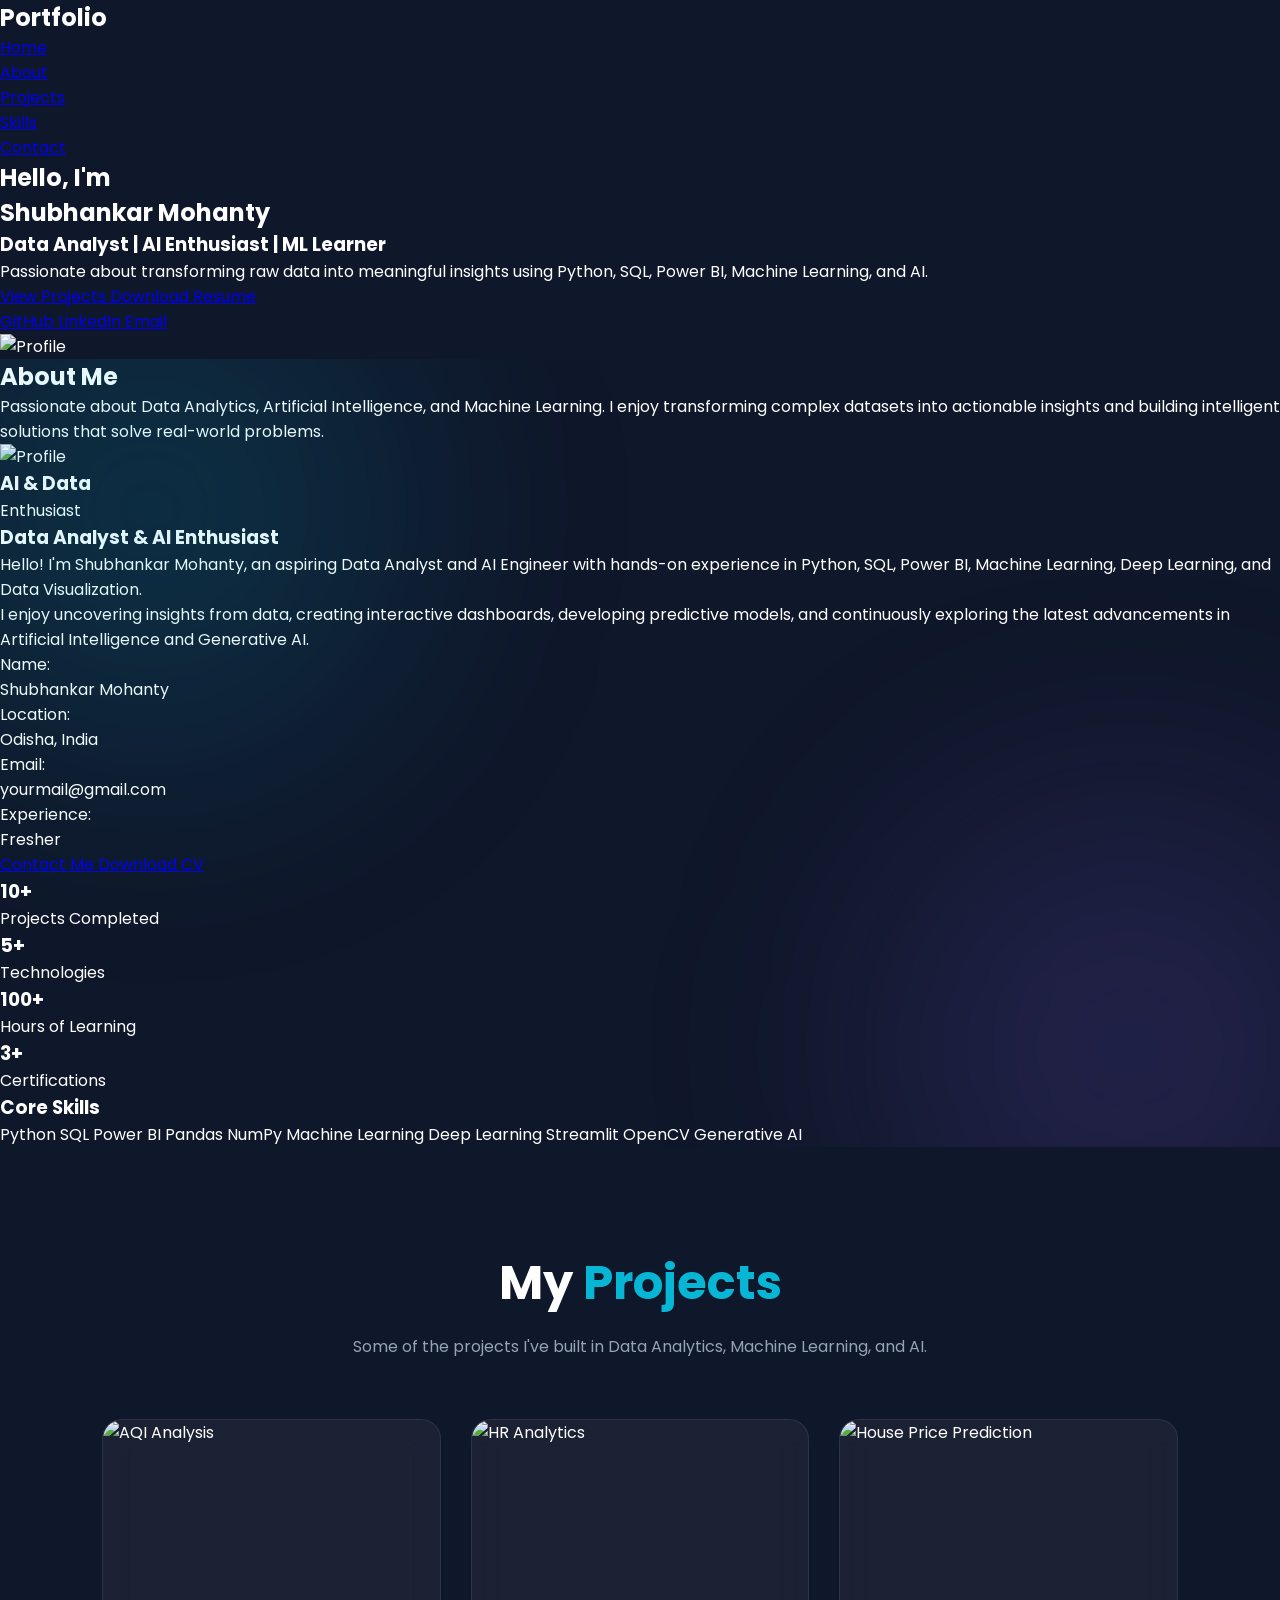
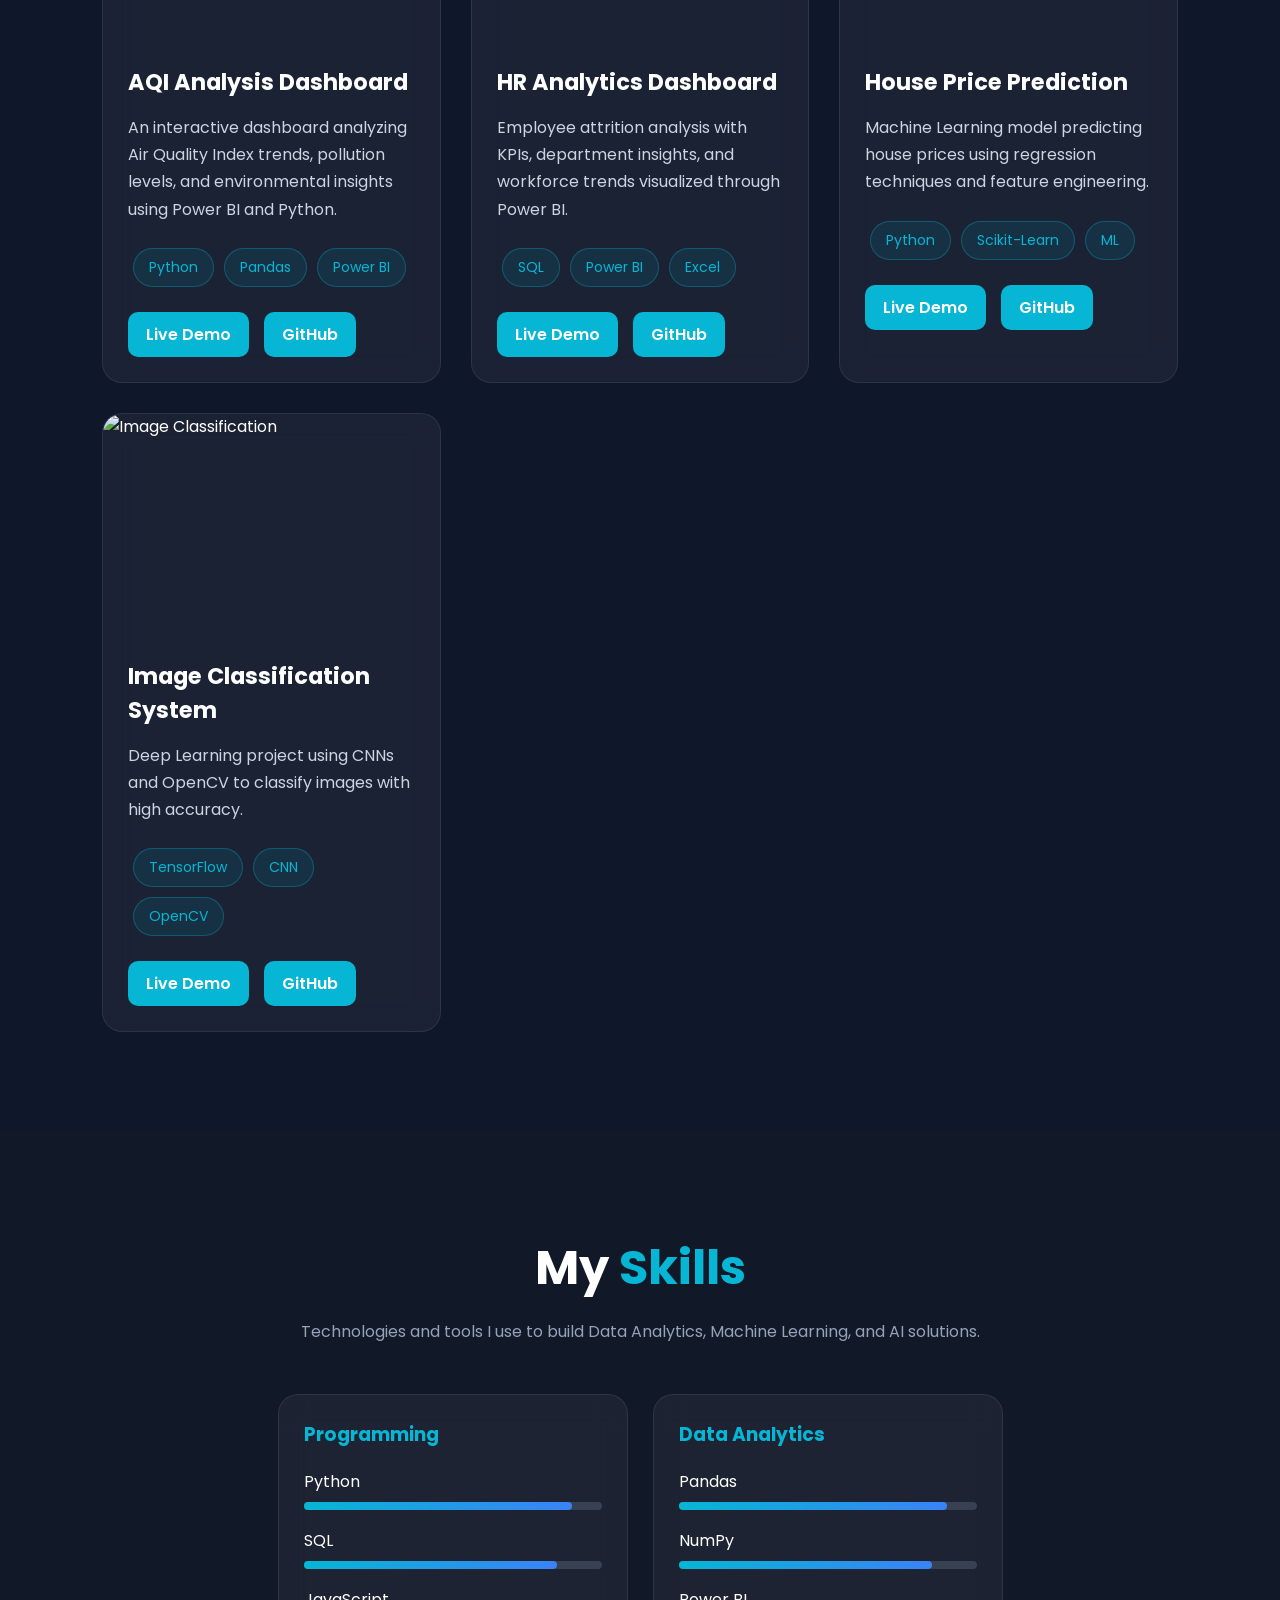
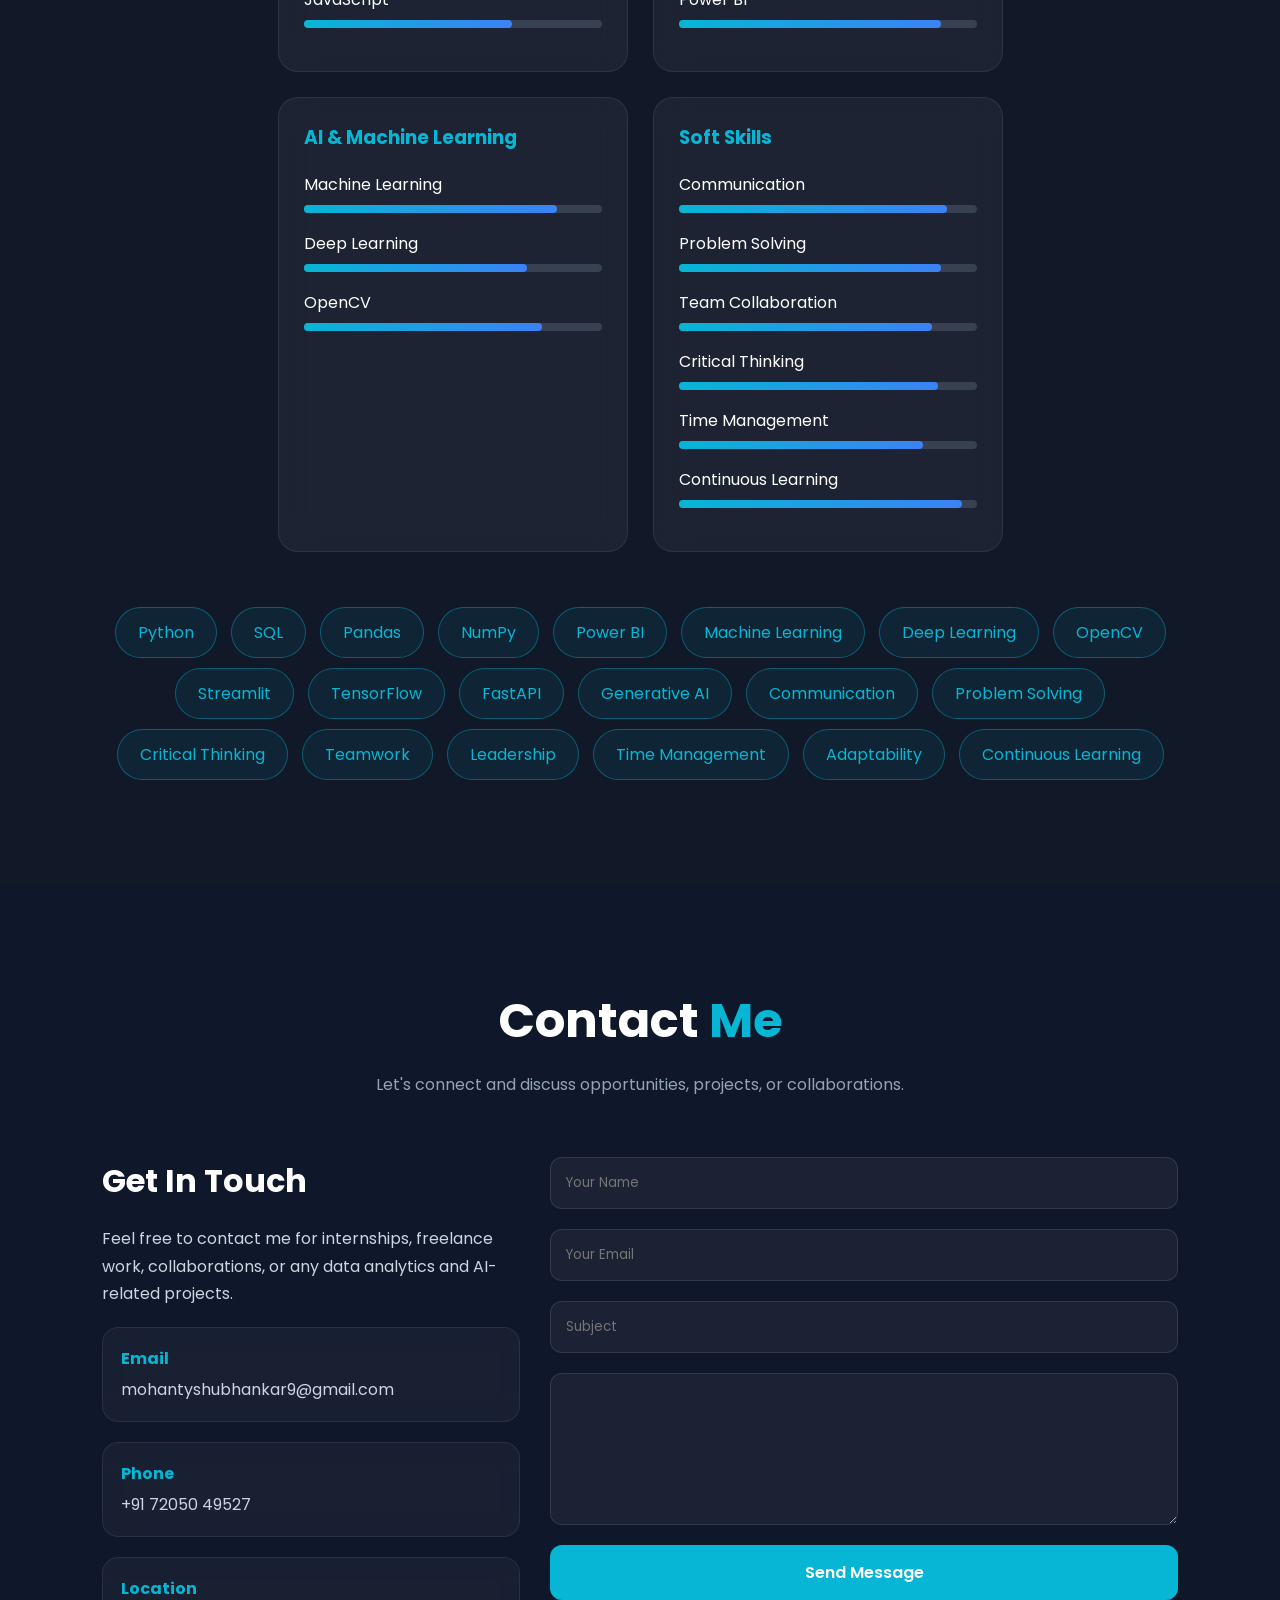
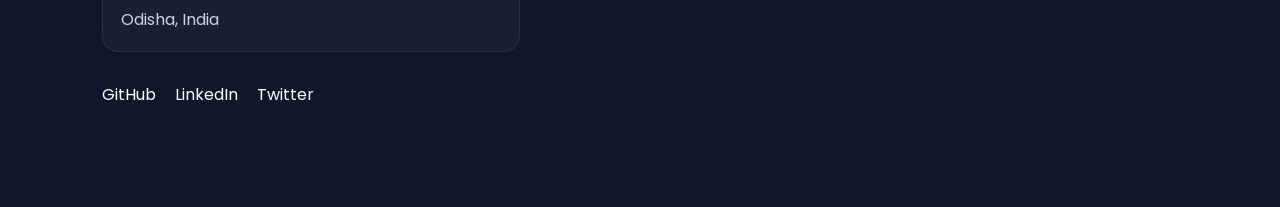
==== index.html @ 496d3fc2 "Describe your changes" ====
<!DOCTYPE html>
<html lang="en">
<head>
    <meta charset="UTF-8">
    <meta name="viewport" content="width=device-width, initial-scale=1.0">
    <title>Shubhankar Mohanty | Portfolio</title>

    <script src="https://cdn.tailwindcss.com"></script>
    <link rel="stylesheet" href="css_folder/projectfile.css">
    <link rel="stylesheet" href="css_folder/skillPage.css">
    <link rel="stylesheet" href="css_folder/contactSec.css">
    <link rel="stylesheet" href="css_folder/aboutSec.css">

</head>
<body class="bg-gray-900 text-white">

    <!-- Navbar -->
    <nav class="fixed w-full bg-gray-900 shadow-lg z-50">
        <div class="container mx-auto px-6 py-4 flex justify-between items-center">
            <h1 class="text-2xl font-bold text-cyan-400">
                Portfolio
            </h1>

            <ul class="hidden md:flex space-x-8">
                <li><a href="#home" class="hover:text-cyan-400">Home</a></li>
                <li><a href="#about" class="hover:text-cyan-400">About</a></li>
                <li><a href="#projects" class="hover:text-cyan-400">Projects</a></li>
                <li><a href="#skills" class="hover:text-cyan-400">Skills</a></li>
                <li><a href="#contact" class="hover:text-cyan-400">Contact</a></li>
            </ul>
        </div>
    </nav>

    <!-- Hero Section -->
    <section id="home" class="min-h-screen flex items-center justify-center">

        <div class="container mx-auto px-6">

            <div class="grid md:grid-cols-2 gap-12 items-center">

                <!-- Left Side -->
                <div>
                    <h2 class="text-cyan-400 text-xl font-semibold">
                        Hello, I'm
                    </h2>

                    <h1 class="text-5xl md:text-7xl font-bold mt-2">
                        Shubhankar
                        <span class="text-cyan-400">Mohanty</span>
                    </h1>

                    <h3 class="text-2xl mt-4 text-gray-300">
                        Data Analyst | AI Enthusiast | ML Learner
                    </h3>

                    <p class="mt-6 text-gray-400 leading-relaxed">
                        Passionate about transforming raw data into
                        meaningful insights using Python, SQL,
                        Power BI, Machine Learning, and AI.
                    </p>

                    <div class="mt-8 flex gap-4">
                        <a href="#projects"
                           class="bg-cyan-500 hover:bg-cyan-600 px-6 py-3 rounded-lg font-semibold">
                            View Projects
                        </a>

                        <a href="resume.pdf"
                           class="border border-cyan-400 px-6 py-3 rounded-lg hover:bg-cyan-400 hover:text-black transition">
                            Download Resume
                        </a>
                    </div>

                    <!-- Social Links -->
                    <div class="flex gap-5 mt-8 text-2xl">

                        <a href="#" class="hover:text-cyan-400">
                            GitHub
                        </a>

                        <a href="#" class="hover:text-cyan-400">
                            LinkedIn
                        </a>

                        <a href="#" class="hover:text-cyan-400">
                            Email
                        </a>

                    </div>

                </div>

                <!-- Right Side -->
                <div class="flex justify-center">

                    <img
                        src="shubhankar.png"
                        alt="Profile"
                        class="w-80 h-80 object-cover rounded-full border-4 border-cyan-400 shadow-2xl"
                    >

                </div>

            </div>

        </div>

    </section>

    <!-- About Section -->

<section id="about" class="py-24 bg-gradient-to-b from-gray-900 to-gray-950 text-white">

    <div class="container mx-auto px-6">

        <!-- Section Heading -->
        <div class="text-center mb-16">
            <h2 class="text-5xl font-bold">
                About <span class="text-cyan-400">Me</span>
            </h2>

            <div class="w-24 h-1 bg-cyan-400 mx-auto mt-4 rounded-full"></div>

            <p class="mt-6 text-gray-400 max-w-3xl mx-auto">
                Passionate about Data Analytics, Artificial Intelligence, and Machine Learning.
                I enjoy transforming complex datasets into actionable insights and building
                intelligent solutions that solve real-world problems.
            </p>
        </div>

        <div class="grid lg:grid-cols-2 gap-14 items-center">

            <!-- Left Side -->
            <div>

                <div class="relative">

                    <img
                        src="shubhankar.png"
                        alt="Profile"
                        class="rounded-3xl shadow-2xl border border-cyan-500/30"
                    >

                    <!-- Floating Badge -->

                    <div class="absolute -bottom-6 -right-6 bg-cyan-500 text-black px-6 py-4 rounded-2xl shadow-xl">
                        <h3 class="text-2xl font-bold">AI & Data</h3>
                        <p class="font-medium">Enthusiast</p>
                    </div>

                </div>

            </div>
            
            <!-- Right Side -->
            <div>

                <h3 class="text-4xl font-bold mb-6">
                    Data Analyst & AI Enthusiast
                </h3>

                <p class="text-gray-300 leading-relaxed mb-6">
                    Hello! I'm <span class="text-cyan-400 font-semibold">Shubhankar Mohanty</span>,
                    an aspiring Data Analyst and AI Engineer with hands-on experience in
                    Python, SQL, Power BI, Machine Learning, Deep Learning, and Data Visualization.
                </p>

                <p class="text-gray-400 leading-relaxed mb-8">
                    I enjoy uncovering insights from data, creating interactive dashboards,
                    developing predictive models, and continuously exploring the latest
                    advancements in Artificial Intelligence and Generative AI.
                </p>

                <!-- Personal Info -->
                <div class="grid grid-cols-2 gap-5 mb-10">

                    <div class="bg-gray-800/50 backdrop-blur-lg p-4 rounded-xl border border-gray-700">
                        <span class="text-cyan-400 font-semibold">Name:</span>
                        <p>Shubhankar Mohanty</p>
                    </div>

                    <div class="bg-gray-800/50 backdrop-blur-lg p-4 rounded-xl border border-gray-700">
                        <span class="text-cyan-400 font-semibold">Location:</span>
                        <p>Odisha, India</p>
                    </div>

                    <div class="bg-gray-800/50 backdrop-blur-lg p-4 rounded-xl border border-gray-700">
                        <span class="text-cyan-400 font-semibold">Email:</span>
                        <p>yourmail@gmail.com</p>
                    </div>

                    <div class="bg-gray-800/50 backdrop-blur-lg p-4 rounded-xl border border-gray-700">
                        <span class="text-cyan-400 font-semibold">Experience:</span>
                        <p>Fresher</p>
                    </div>

                </div>

                <!-- Buttons -->
                <div class="flex gap-4">

                    <a href="#contact"
                       class="bg-cyan-500 hover:bg-cyan-600 px-8 py-3 rounded-xl font-semibold transition">
                        Contact Me
                    </a>

                    <a href="resume.pdf"
                       class="border border-cyan-400 px-8 py-3 rounded-xl hover:bg-cyan-400 hover:text-black transition">
                        Download CV
                    </a>

                </div>

            </div>

        </div>

        <!-- Stats Cards -->
        <div class="grid md:grid-cols-4 gap-6 mt-24">

            <div class="bg-gray-800/40 backdrop-blur-lg border border-gray-700 rounded-2xl p-8 text-center hover:scale-105 transition">

                <h3 class="text-4xl font-bold text-cyan-400">10+</h3>
                <p class="mt-2 text-gray-300">Projects Completed</p>

            </div>

            <div class="bg-gray-800/40 backdrop-blur-lg border border-gray-700 rounded-2xl p-8 text-center hover:scale-105 transition">

                <h3 class="text-4xl font-bold text-cyan-400">5+</h3>
                <p class="mt-2 text-gray-300">Technologies</p>

            </div>

            <div class="bg-gray-800/40 backdrop-blur-lg border border-gray-700 rounded-2xl p-8 text-center hover:scale-105 transition">

                <h3 class="text-4xl font-bold text-cyan-400">100+</h3>
                <p class="mt-2 text-gray-300">Hours of Learning</p>

            </div>

            <div class="bg-gray-800/40 backdrop-blur-lg border border-gray-700 rounded-2xl p-8 text-center hover:scale-105 transition">

                <h3 class="text-4xl font-bold text-cyan-400">3+</h3>
                <p class="mt-2 text-gray-300">Certifications</p>

            </div>

        </div>

        <!-- Skills -->
        <div class="mt-24">

            <h3 class="text-3xl font-bold text-center mb-12">
                Core Skills
            </h3>

            <div class="flex flex-wrap justify-center gap-4">

                <span class="px-5 py-3 bg-cyan-500/10 border border-cyan-500 rounded-full">
                    Python
                </span>

                <span class="px-5 py-3 bg-cyan-500/10 border border-cyan-500 rounded-full">
                    SQL
                </span>

                <span class="px-5 py-3 bg-cyan-500/10 border border-cyan-500 rounded-full">
                    Power BI
                </span>

                <span class="px-5 py-3 bg-cyan-500/10 border border-cyan-500 rounded-full">
                    Pandas
                </span>

                <span class="px-5 py-3 bg-cyan-500/10 border border-cyan-500 rounded-full">
                    NumPy
                </span>

                <span class="px-5 py-3 bg-cyan-500/10 border border-cyan-500 rounded-full">
                    Machine Learning
                </span>

                <span class="px-5 py-3 bg-cyan-500/10 border border-cyan-500 rounded-full">
                    Deep Learning
                </span>

                <span class="px-5 py-3 bg-cyan-500/10 border border-cyan-500 rounded-full">
                    Streamlit
                </span>

                <span class="px-5 py-3 bg-cyan-500/10 border border-cyan-500 rounded-full">
                    OpenCV
                </span>

                <span class="px-5 py-3 bg-cyan-500/10 border border-cyan-500 rounded-full">
                    Generative AI
                </span>

            </div>

        </div>

    </div>

</section>

    <!-- projects page  -->
    <section id="projects" class="projects-section">

    <div class="container">

        <h2 class="section-title">
            My <span>Projects</span>
        </h2>

        <p class="section-subtitle">
            Some of the projects I've built in Data Analytics, Machine Learning, and AI.
        </p>

        <div class="projects-grid">

            <!-- Project 1 -->
            <div class="project-card">

                <div class="project-image">
                    <img src="images/aqi-project.jpg" alt="AQI Analysis">
                </div>

                <div class="project-content">

                    <h3>AQI Analysis Dashboard</h3>

                    <p>
                        An interactive dashboard analyzing Air Quality Index trends,
                        pollution levels, and environmental insights using Power BI and Python.
                    </p>

                    <div class="tech-stack">
                        <span>Python</span>
                        <span>Pandas</span>
                        <span>Power BI</span>
                    </div>

                    <div class="project-links">
                        <a href="#">Live Demo</a>
                        <a href="#">GitHub</a>
                    </div>

                </div>

            </div>

            <!-- Project 2 -->
            <div class="project-card">

                <div class="project-image">
                    <img src="images/hr-dashboard.jpg" alt="HR Analytics">
                </div>

                <div class="project-content">

                    <h3>HR Analytics Dashboard</h3>

                    <p>
                        Employee attrition analysis with KPIs, department insights,
                        and workforce trends visualized through Power BI.
                    </p>

                    <div class="tech-stack">
                        <span>SQL</span>
                        <span>Power BI</span>
                        <span>Excel</span>
                    </div>

                    <div class="project-links">
                        <a href="#">Live Demo</a>
                        <a href="#">GitHub</a>
                    </div>

                </div>

            </div>

            <!-- Project 3 -->
            <div class="project-card">

                <div class="project-image">
                    <img src="images/house-price.jpg" alt="House Price Prediction">
                </div>

                <div class="project-content">

                    <h3>House Price Prediction</h3>

                    <p>
                        Machine Learning model predicting house prices using regression
                        techniques and feature engineering.
                    </p>

                    <div class="tech-stack">
                        <span>Python</span>
                        <span>Scikit-Learn</span>
                        <span>ML</span>
                    </div>

                    <div class="project-links">
                        <a href="#">Live Demo</a>
                        <a href="#">GitHub</a>
                    </div>

                </div>

            </div>

            <!-- Project 4 -->
            <div class="project-card">

                <div class="project-image">
                    <img src="images/image-classification.jpg" alt="Image Classification">
                </div>

                <div class="project-content">

                    <h3>Image Classification System</h3>

                    <p>
                        Deep Learning project using CNNs and OpenCV to classify images
                        with high accuracy.
                    </p>

                    <div class="tech-stack">
                        <span>TensorFlow</span>
                        <span>CNN</span>
                        <span>OpenCV</span>
                    </div>

                    <div class="project-links">
                        <a href="#">Live Demo</a>
                        <a href="#">GitHub</a>
                    </div>

                </div>

            </div>

        </div>

    </div>

</section>

<!-- skill page -->

 <section id="skills" class="skills-section">

    <h2 class="skills-title">
        My <span>Skills</span>
    </h2>

    <p class="skills-subtitle">
        Technologies and tools I use to build Data Analytics, Machine Learning, and AI solutions.
    </p>

    <div class="skills-container">

        <!-- Programming -->
        <div class="skill-card">
            <h3>Programming</h3>

            <div class="skill">
                <span>Python</span>
                <div class="progress">
                    <div class="progress-bar" style="width:90%;"></div>
                </div>
            </div>

            <div class="skill">
                <span>SQL</span>
                <div class="progress">
                    <div class="progress-bar" style="width:85%;"></div>
                </div>
            </div>

            <div class="skill">
                <span>JavaScript</span>
                <div class="progress">
                    <div class="progress-bar" style="width:70%;"></div>
                </div>
            </div>
        </div>

        <!-- Data Analytics -->
        <div class="skill-card">
            <h3>Data Analytics</h3>

            <div class="skill">
                <span>Pandas</span>
                <div class="progress">
                    <div class="progress-bar" style="width:90%;"></div>
                </div>
            </div>

            <div class="skill">
                <span>NumPy</span>
                <div class="progress">
                    <div class="progress-bar" style="width:85%;"></div>
                </div>
            </div>

            <div class="skill">
                <span>Power BI</span>
                <div class="progress">
                    <div class="progress-bar" style="width:88%;"></div>
                </div>
            </div>
        </div>

        <!-- AI & ML -->
        <div class="skill-card">
            <h3>AI & Machine Learning</h3>

            <div class="skill">
                <span>Machine Learning</span>
                <div class="progress">
                    <div class="progress-bar" style="width:85%;"></div>
                </div>
            </div>

            <div class="skill">
                <span>Deep Learning</span>
                <div class="progress">
                    <div class="progress-bar" style="width:75%;"></div>
                </div>
            </div>

            <div class="skill">
                <span>OpenCV</span>
                <div class="progress">
                    <div class="progress-bar" style="width:80%;"></div>
                </div>
            </div>
        </div>

        <!-- Soft Skills -->
<div class="skill-card">

    <h3>Soft Skills</h3>

    <div class="skill">
        <span>Communication</span>
        <div class="progress">
            <div class="progress-bar" style="width:90%;"></div>
        </div>
    </div>

    <div class="skill">
        <span>Problem Solving</span>
        <div class="progress">
            <div class="progress-bar" style="width:88%;"></div>
        </div>
    </div>

    <div class="skill">
        <span>Team Collaboration</span>
        <div class="progress">
            <div class="progress-bar" style="width:85%;"></div>
        </div>
    </div>

    <div class="skill">
        <span>Critical Thinking</span>
        <div class="progress">
            <div class="progress-bar" style="width:87%;"></div>
        </div>
    </div>

    <div class="skill">
        <span>Time Management</span>
        <div class="progress">
            <div class="progress-bar" style="width:82%;"></div>
        </div>
    </div>

    <div class="skill">
        <span>Continuous Learning</span>
        <div class="progress">
            <div class="progress-bar" style="width:95%;"></div>
        </div>
    </div>

</div>

    </div>

    <!-- Skill Tags -->
    <div class="skill-tags">

        <span>Python</span>
        <span>SQL</span>
        <span>Pandas</span>
        <span>NumPy</span>
        <span>Power BI</span>
        <span>Machine Learning</span>
        <span>Deep Learning</span>
        <span>OpenCV</span>
        <span>Streamlit</span>
        <span>TensorFlow</span>
        <span>FastAPI</span>
        <span>Generative AI</span>

        <!-- soft skill -->

        <span>Communication</span>
<span>Problem Solving</span>
<span>Critical Thinking</span>
<span>Teamwork</span>
<span>Leadership</span>
<span>Time Management</span>
<span>Adaptability</span>
<span>Continuous Learning</span>

    </div>

    

</section>

<!-- contact section -->

<section id="contact" class="contact-section">

    <div class="contact-header">
        <h2>Contact <span>Me</span></h2>
        <p>Let's connect and discuss opportunities, projects, or collaborations.</p>
    </div>

    <div class="contact-container">

        <!-- Left Side -->
        <div class="contact-info">

            <h3>Get In Touch</h3>

            <p>
                Feel free to contact me for internships, freelance work,
                collaborations, or any data analytics and AI-related projects.
            </p>

            <div class="info-box">
                <h4>Email</h4>
                <p>mohantyshubhankar9@gmail.com</p>
            </div>

            <div class="info-box">
                <h4>Phone</h4>
                <p>+91 72050 49527</p>
            </div>

            <div class="info-box">
                <h4>Location</h4>
                <p>Odisha, India</p>
            </div>

            <div class="social-links">
                <a href="#">GitHub</a>
                <a href="#">LinkedIn</a>
                <a href="#">Twitter</a>
            </div>

        </div>

        <!-- Right Side -->
        <div class="contact-form">

            <form>

                <input
                    type="text"
                    placeholder="Your Name"
                    required
                >

                <input
                    type="email"
                    placeholder="Your Email"
                    required
                >

                <input
                    type="text"
                    placeholder="Subject"
                    required
                >

                <textarea
                    rows="6"
                    placeholder="Your Message"
                    required>
                </textarea>

                <button type="submit">
                    Send Message
                </button>

            </form>

        </div>

    </div>

</section>

</body>
</html>
---- css_folder/projectfile.css ----
.projects-section {
    padding: 100px 8%;
    background: #0f172a;
}

.section-title {
    text-align: center;
    font-size: 3rem;
    font-weight: 700;
    color: white;
}

.section-title span {
    color: #06b6d4;
}

.section-subtitle {
    text-align: center;
    color: #94a3b8;
    margin-top: 15px;
    margin-bottom: 60px;
}

.projects-grid {
    display: grid;
    grid-template-columns: repeat(auto-fit, minmax(320px, 1fr));
    gap: 30px;
}

.project-card {
    background: rgba(255,255,255,0.05);
    backdrop-filter: blur(15px);
    border: 1px solid rgba(255,255,255,0.08);
    border-radius: 20px;
    overflow: hidden;
    transition: all 0.4s ease;
}

.project-card:hover {
    transform: translateY(-10px);
    box-shadow: 0 15px 40px rgba(6,182,212,0.25);
    border-color: #06b6d4;
}

.project-image {
    height: 220px;
    overflow: hidden;
}

.project-image img {
    width: 100%;
    height: 100%;
    object-fit: cover;
    transition: 0.5s;
}

.project-card:hover img {
    transform: scale(1.08);
}

.project-content {
    padding: 25px;
}

.project-content h3 {
    color: white;
    font-size: 1.4rem;
    margin-bottom: 15px;
}

.project-content p {
    color: #cbd5e1;
    line-height: 1.7;
    margin-bottom: 20px;
}

.tech-stack {
    display: flex;
    flex-wrap: wrap;
    margin-bottom: 20px;
}

.tech-stack span {
    margin: 5px;
    padding: 8px 15px;
    border-radius: 20px;
    background: rgba(6,182,212,0.1);
    border: 1px solid rgba(6,182,212,0.3);
    color: #06b6d4;
    font-size: 14px;
}

.project-links {
    display: flex;
    gap: 15px;
}

.project-links a {
    text-decoration: none;
    padding: 10px 18px;
    border-radius: 10px;
    background: #06b6d4;
    color: white;
    font-weight: 600;
    transition: 0.3s;
}

.project-links a:hover {
    background: #0891b2;
}

@media (max-width: 768px) {
    .section-title {
        font-size: 2.2rem;
    }

    .projects-section {
        padding: 80px 5%;
    }
}
---- css_folder/skillPage.css ----
.skills-section {
    padding: 100px 8%;
    background: #111827;
}

.skills-title {
    text-align: center;
    font-size: 3rem;
    color: white;
    font-weight: 700;
}

.skills-title span {
    color: #06b6d4;
}

.skills-subtitle {
    text-align: center;
    color: #94a3b8;
    margin-top: 15px;
    margin-bottom: 50px;
}

.skills-container {
    display: flex;
    flex-wrap: wrap;
    justify-content: center;
    gap: 25px;
}

.skill-card {
    width: 350px;
    padding: 25px;
    background: rgba(255,255,255,0.05);
    backdrop-filter: blur(15px);
    border-radius: 20px;
    border: 1px solid rgba(255,255,255,0.08);
    transition: 0.4s;
}

.skill-card:hover {
    transform: translateY(-8px);
    box-shadow: 0 10px 30px rgba(6,182,212,0.25);
}

.skill-card h3 {
    color: #06b6d4;
    margin-bottom: 20px;
}

.skill {
    margin-bottom: 18px;
}

.skill span {
    color: white;
    display: block;
    margin-bottom: 8px;
}

.progress {
    width: 100%;
    height: 8px;
    background: #374151;
    border-radius: 20px;
}

.progress-bar {
    height: 100%;
    background: linear-gradient(
        90deg,
        #06b6d4,
        #3b82f6
    );
    border-radius: 20px;
}

/* Skill Tags */

.skill-tags {
    margin-top: 50px;
    text-align: center;
}

.skill-tags span {
    display: inline-block;
    margin: 5px;
    padding: 12px 22px;
    border-radius: 999px;
    border: 1px solid rgba(6,182,212,0.4);
    background: rgba(6,182,212,0.08);
    color: #06b6d4;
    transition: 0.3s;
}

.skill-tags span:hover {
    background: #06b6d4;
    color: #000;
    transform: translateY(-3px);
}

@media(max-width:768px) {

    .skills-title {
        font-size: 2.2rem;
    }

    .skill-card {
        width: 100%;
    }

}
---- css_folder/contactSec.css ----
.contact-section {
    padding: 100px 8%;
    background: #0f172a;
}

.contact-header {
    text-align: center;
    margin-bottom: 60px;
}

.contact-header h2 {
    font-size: 3rem;
    color: white;
}

.contact-header span {
    color: #06b6d4;
}

.contact-header p {
    color: #94a3b8;
    margin-top: 15px;
}

.contact-container {
    display: flex;
    gap: 30px;
    justify-content: space-between;
}

.contact-info {
    width: 40%;
}

.contact-form {
    width: 60%;
}

.contact-info h3 {
    color: white;
    font-size: 2rem;
    margin-bottom: 20px;
}

.contact-info p {
    color: #cbd5e1;
    line-height: 1.7;
}

.info-box {
    margin-top: 20px;
    padding: 18px;
    border-radius: 15px;
    background: rgba(255,255,255,0.05);
    border: 1px solid rgba(255,255,255,0.08);
}

.info-box h4 {
    color: #06b6d4;
    margin-bottom: 5px;
}

.social-links {
    margin-top: 30px;
}

.social-links a {
    text-decoration: none;
    color: white;
    margin-right: 15px;
    transition: 0.3s;
}

.social-links a:hover {
    color: #06b6d4;
}

.contact-form form {
    display: flex;
    flex-direction: column;
}

.contact-form input,
.contact-form textarea {
    margin-bottom: 20px;
    padding: 15px;
    border-radius: 12px;
    border: 1px solid rgba(255,255,255,0.1);
    background: rgba(255,255,255,0.05);
    color: white;
    outline: none;
}

.contact-form input:focus,
.contact-form textarea:focus {
    border-color: #06b6d4;
}

.contact-form button {
    padding: 15px;
    border: none;
    border-radius: 12px;
    background: #06b6d4;
    color: white;
    font-size: 16px;
    font-weight: 600;
    cursor: pointer;
    transition: 0.3s;
}

.contact-form button:hover {
    background: #0891b2;
    transform: translateY(-3px);
}

@media (max-width: 768px) {

    .contact-container {
        flex-direction: column;
    }

    .contact-info,
    .contact-form {
        width: 100%;
    }

    .contact-header h2 {
        font-size: 2.2rem;
    }
}
---- css_folder/aboutSec.css ----
/* Google Font */
@import url('https://fonts.googleapis.com/css2?family=Poppins:wght@300;400;500;600;700;800&display=swap');

*{
    margin:0;
    padding:0;
    box-sizing:border-box;
    font-family:'Poppins',sans-serif;
    scroll-behavior:smooth;
}

body{
    background:#0f172a;
    color:white;
    overflow-x:hidden;
}

/* Gradient Heading */
.gradient-text{
    background:linear-gradient(
        90deg,
        #06b6d4,
        #3b82f6,
        #8b5cf6
    );
    -webkit-background-clip:text;
    -webkit-text-fill-color:transparent;
}

/* About Section */
#about{
    position:relative;
    overflow:hidden;
}

/* Animated Background */
#about::before{
    content:'';
    position:absolute;
    width:500px;
    height:500px;
    background:rgba(6,182,212,0.15);
    border-radius:50%;
    filter:blur(120px);
    top:-100px;
    left:-100px;
    z-index:0;
}

#about::after{
    content:'';
    position:absolute;
    width:500px;
    height:500px;
    background:rgba(139,92,246,0.15);
    border-radius:50%;
    filter:blur(120px);
    bottom:-150px;
    right:-100px;
    z-index:0;
}

/* Profile Image */
.profile-img{
    border-radius:30px;
    transition:.5s ease;
    border:2px solid rgba(255,255,255,.1);
    box-shadow:
        0 0 25px rgba(6,182,212,.3),
        0 0 60px rgba(6,182,212,.15);
}

.profile-img:hover{
    transform:scale(1.03) rotate(-2deg);
}

/* Floating Badge */
.floating-badge{
    animation:float 4s ease-in-out infinite;
    box-shadow:
        0 10px 30px rgba(0,0,0,.3);
}

@keyframes float{
    0%,100%{
        transform:translateY(0);
    }
    50%{
        transform:translateY(-12px);
    }
}

/* Glass Cards */
.glass-card{
    background:rgba(255,255,255,.05);
    backdrop-filter:blur(15px);
    border:1px solid rgba(255,255,255,.08);
    border-radius:20px;
    transition:all .4s ease;
}

.glass-card:hover{
    transform:translateY(-8px);
    border-color:#06b6d4;
    box-shadow:
        0 15px 35px rgba(6,182,212,.2);
}

/* Info Boxes */
.info-box{
    background:rgba(255,255,255,.04);
    backdrop-filter:blur(12px);
    border:1px solid rgba(255,255,255,.08);
    padding:18px;
    border-radius:16px;
    transition:.4s;
}

.info-box:hover{
    transform:translateY(-5px);
    background:rgba(6,182,212,.08);
}

/* Stats Cards */
.stat-card{
    background:rgba(255,255,255,.04);
    backdrop-filter:blur(15px);
    border:1px solid rgba(255,255,255,.08);
    border-radius:20px;
    transition:.4s;
}

.stat-card:hover{
    transform:translateY(-10px) scale(1.04);
    box-shadow:
        0 15px 40px rgba(6,182,212,.25);
}

/* Skill Tags */
.skill-tag{
    padding:12px 22px;
    border-radius:999px;
    background:rgba(6,182,212,.08);
    border:1px solid rgba(6,182,212,.3);
    transition:.3s ease;
    cursor:pointer;
}

.skill-tag:hover{
    transform:translateY(-4px);
    background:#06b6d4;
    color:#000;
    box-shadow:
        0 0 20px rgba(6,182,212,.5);
}

/* Buttons */
.primary-btn{
    background:linear-gradient(
        135deg,
        #06b6d4,
        #3b82f6
    );
    padding:14px 32px;
    border-radius:14px;
    font-weight:600;
    transition:.4s;
}

.primary-btn:hover{
    transform:translateY(-4px);
    box-shadow:
        0 10px 30px rgba(6,182,212,.4);
}

.secondary-btn{
    border:2px solid #06b6d4;
    padding:14px 32px;
    border-radius:14px;
    transition:.4s;
}

.secondary-btn:hover{
    background:#06b6d4;
    color:#000;
    transform:translateY(-4px);
}

/* Section Divider */
.section-line{
    width:120px;
    height:5px;
    margin:auto;
    border-radius:50px;
    background:linear-gradient(
        90deg,
        #06b6d4,
        #8b5cf6
    );
}

/* Glow Text */
.glow{
    text-shadow:
        0 0 10px rgba(6,182,212,.7),
        0 0 20px rgba(6,182,212,.4);
}

/* Scrollbar */
::-webkit-scrollbar{
    width:10px;
}

::-webkit-scrollbar-track{
    background:#0f172a;
}

::-webkit-scrollbar-thumb{
    background:linear-gradient(
        #06b6d4,
        #8b5cf6
    );
    border-radius:20px;
}

/* Responsive */
@media(max-width:768px){

    .profile-img{
        max-width:320px;
        margin:auto;
    }

    .floating-badge{
        right:0;
        bottom:-15px;
    }

}
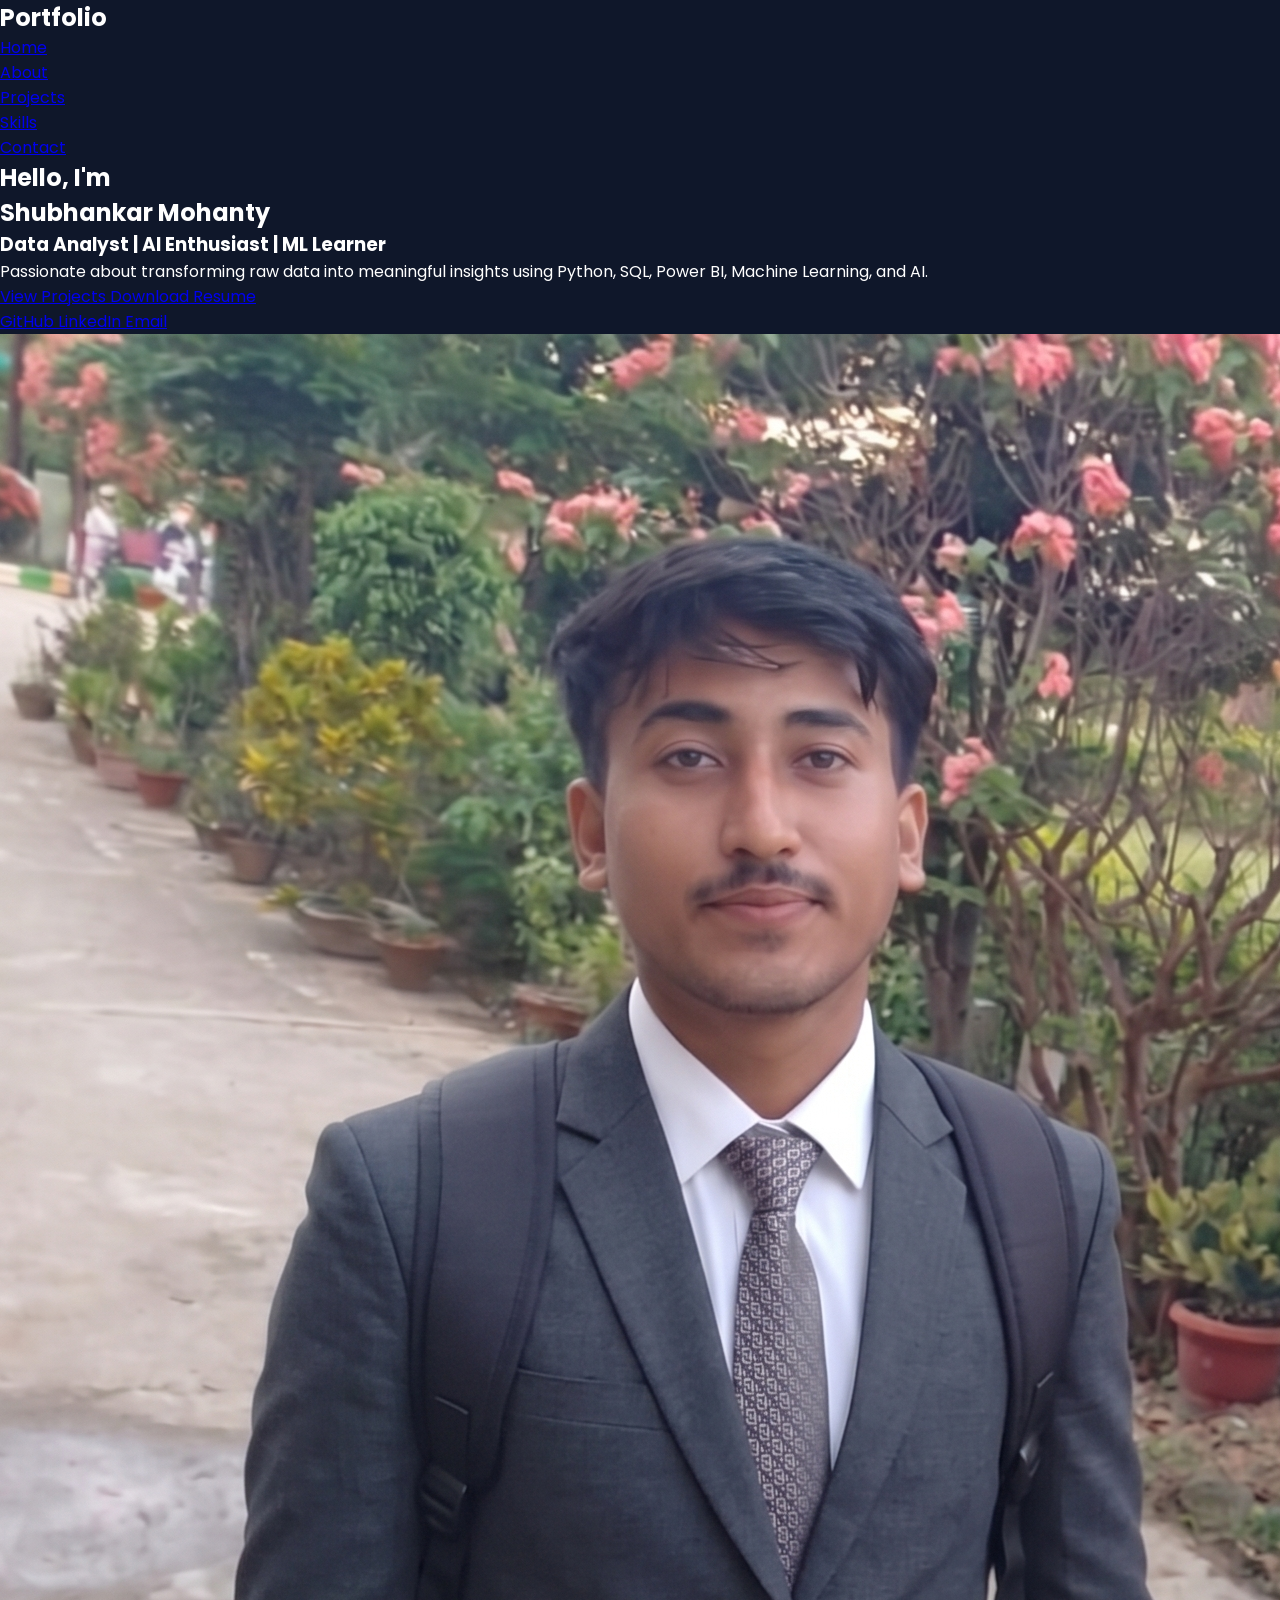
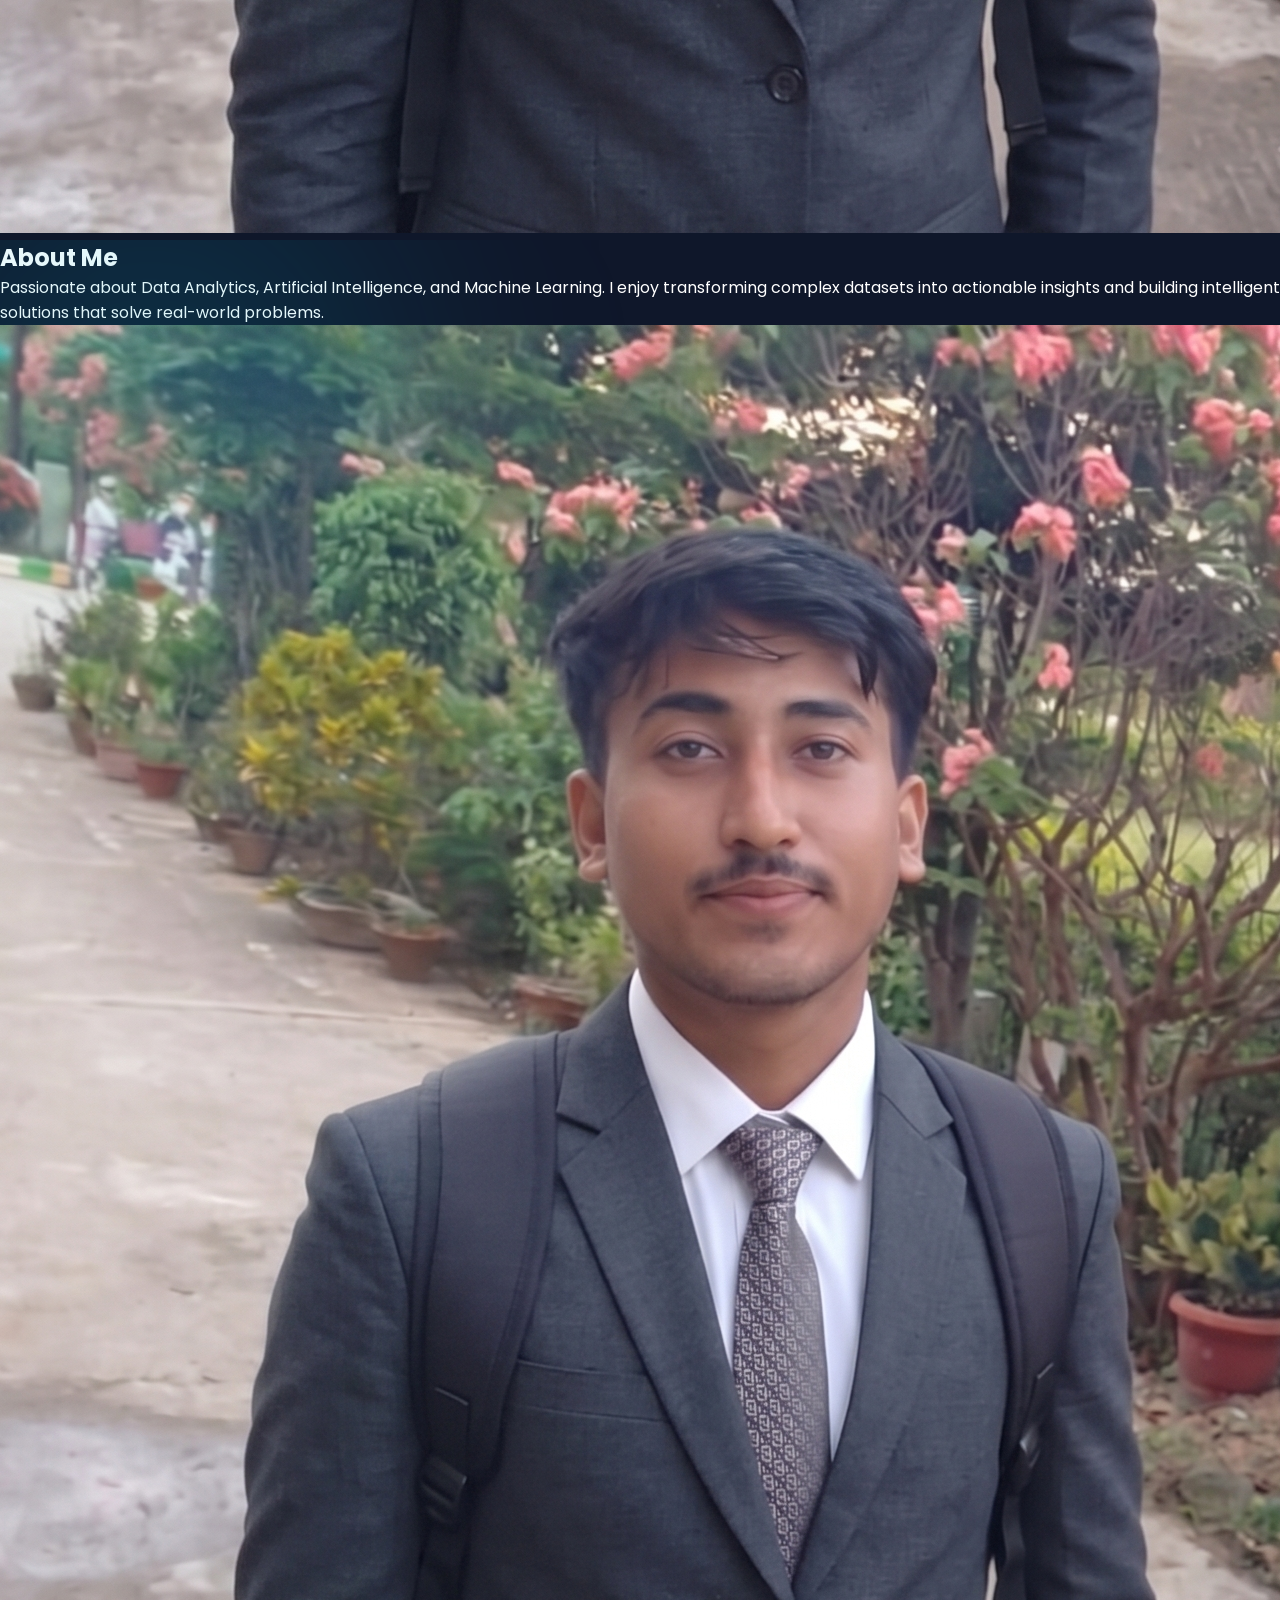
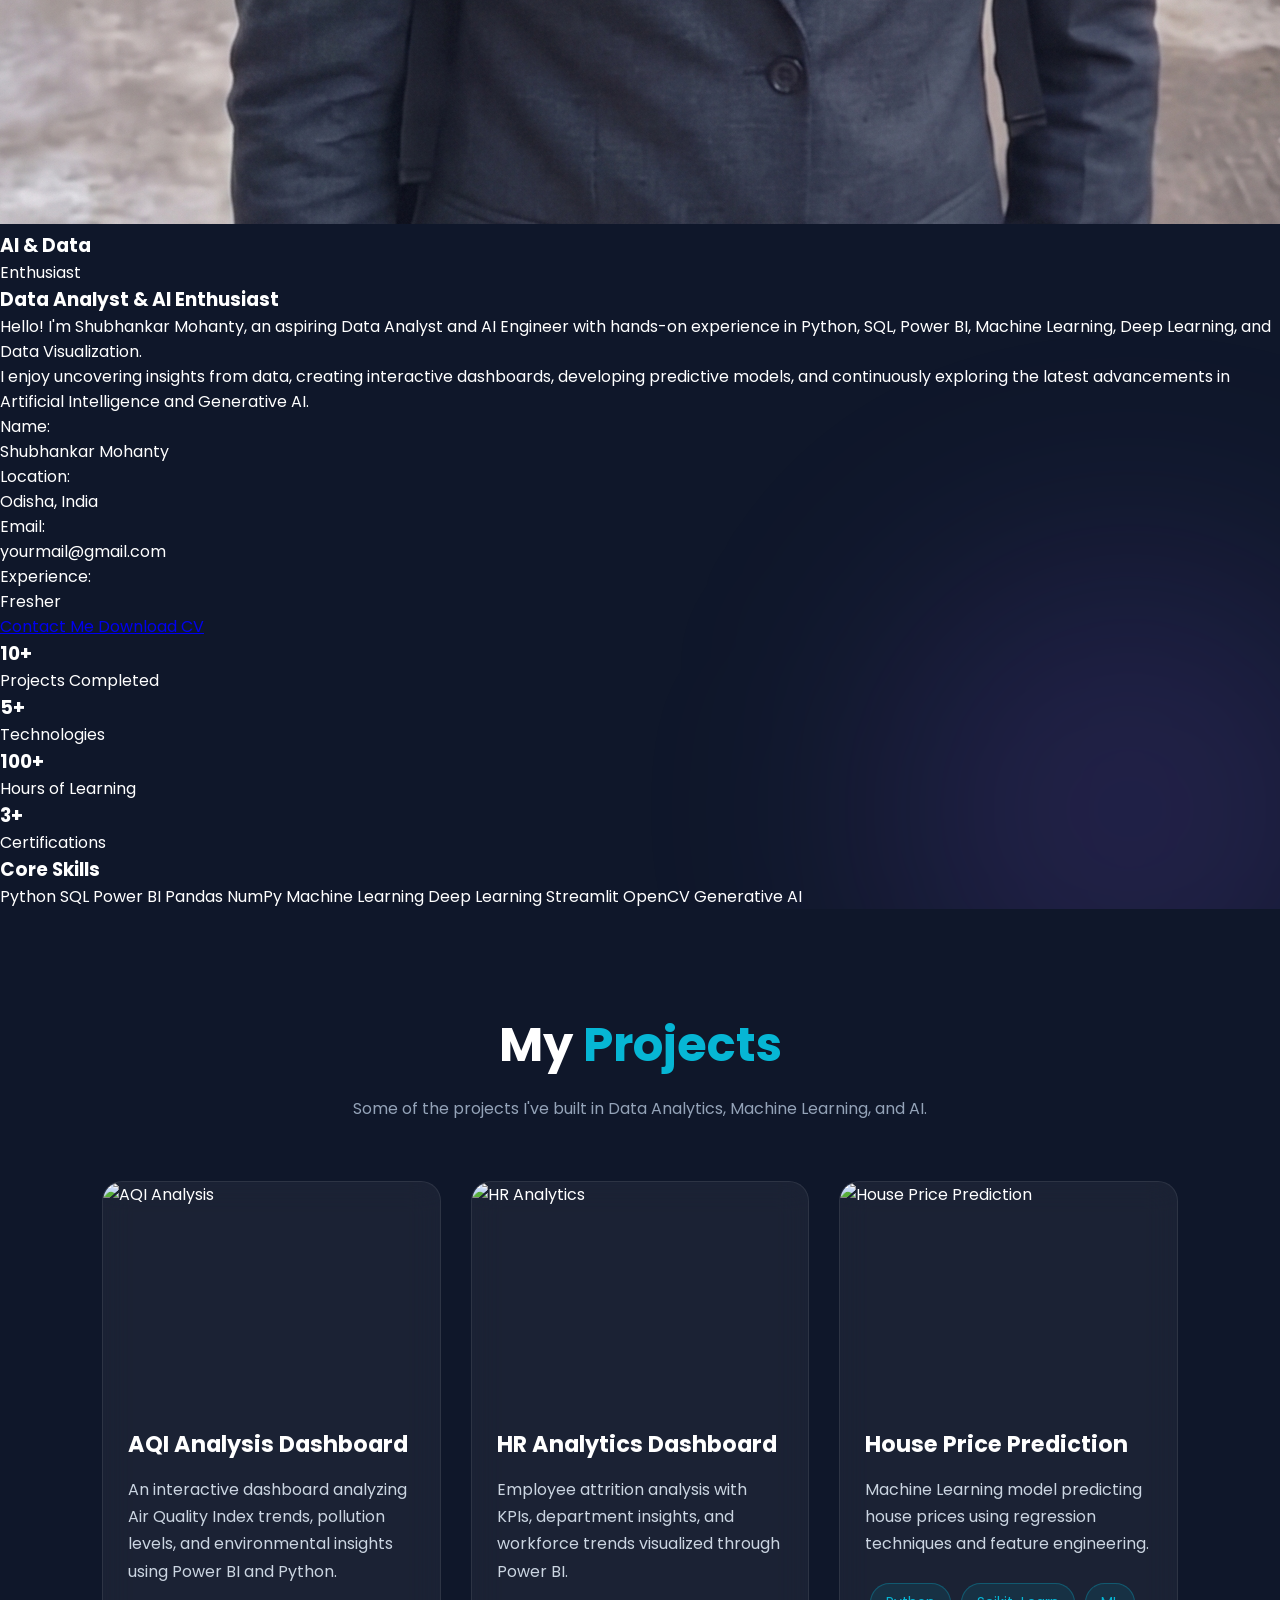
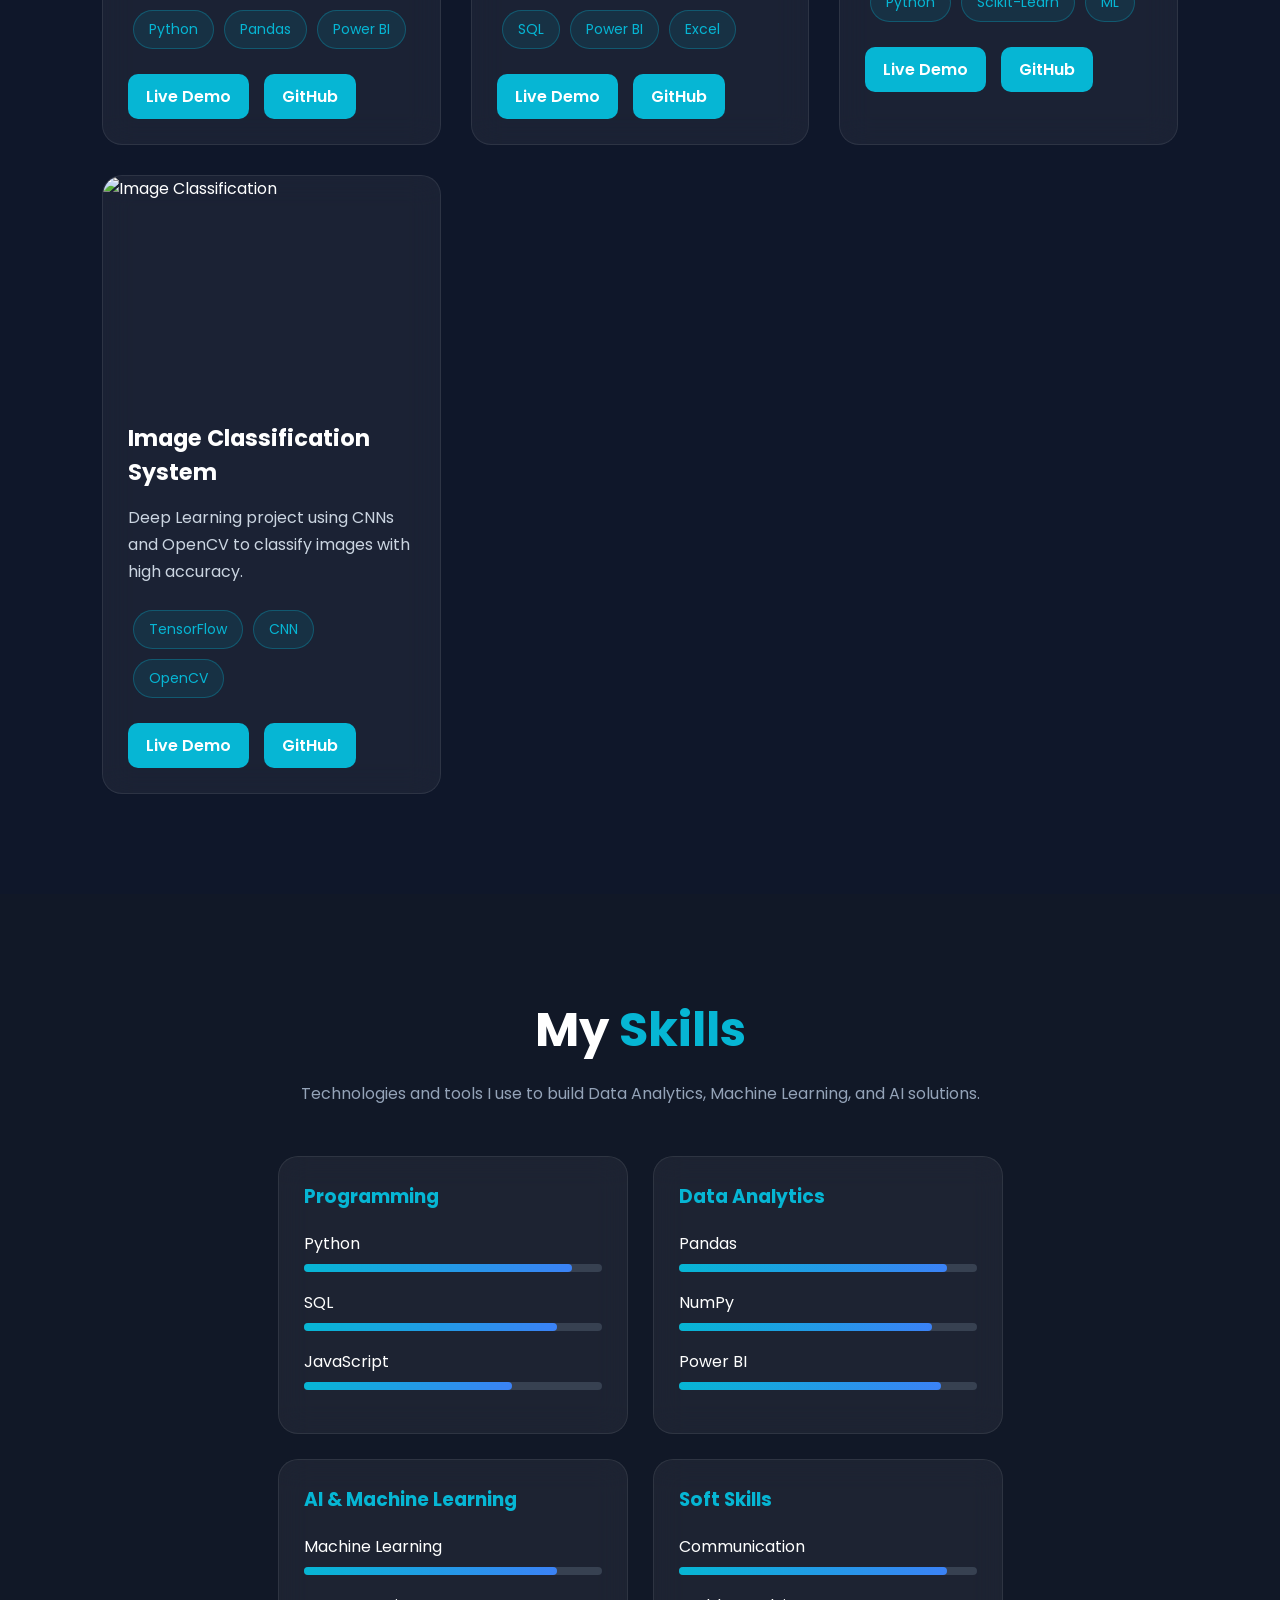
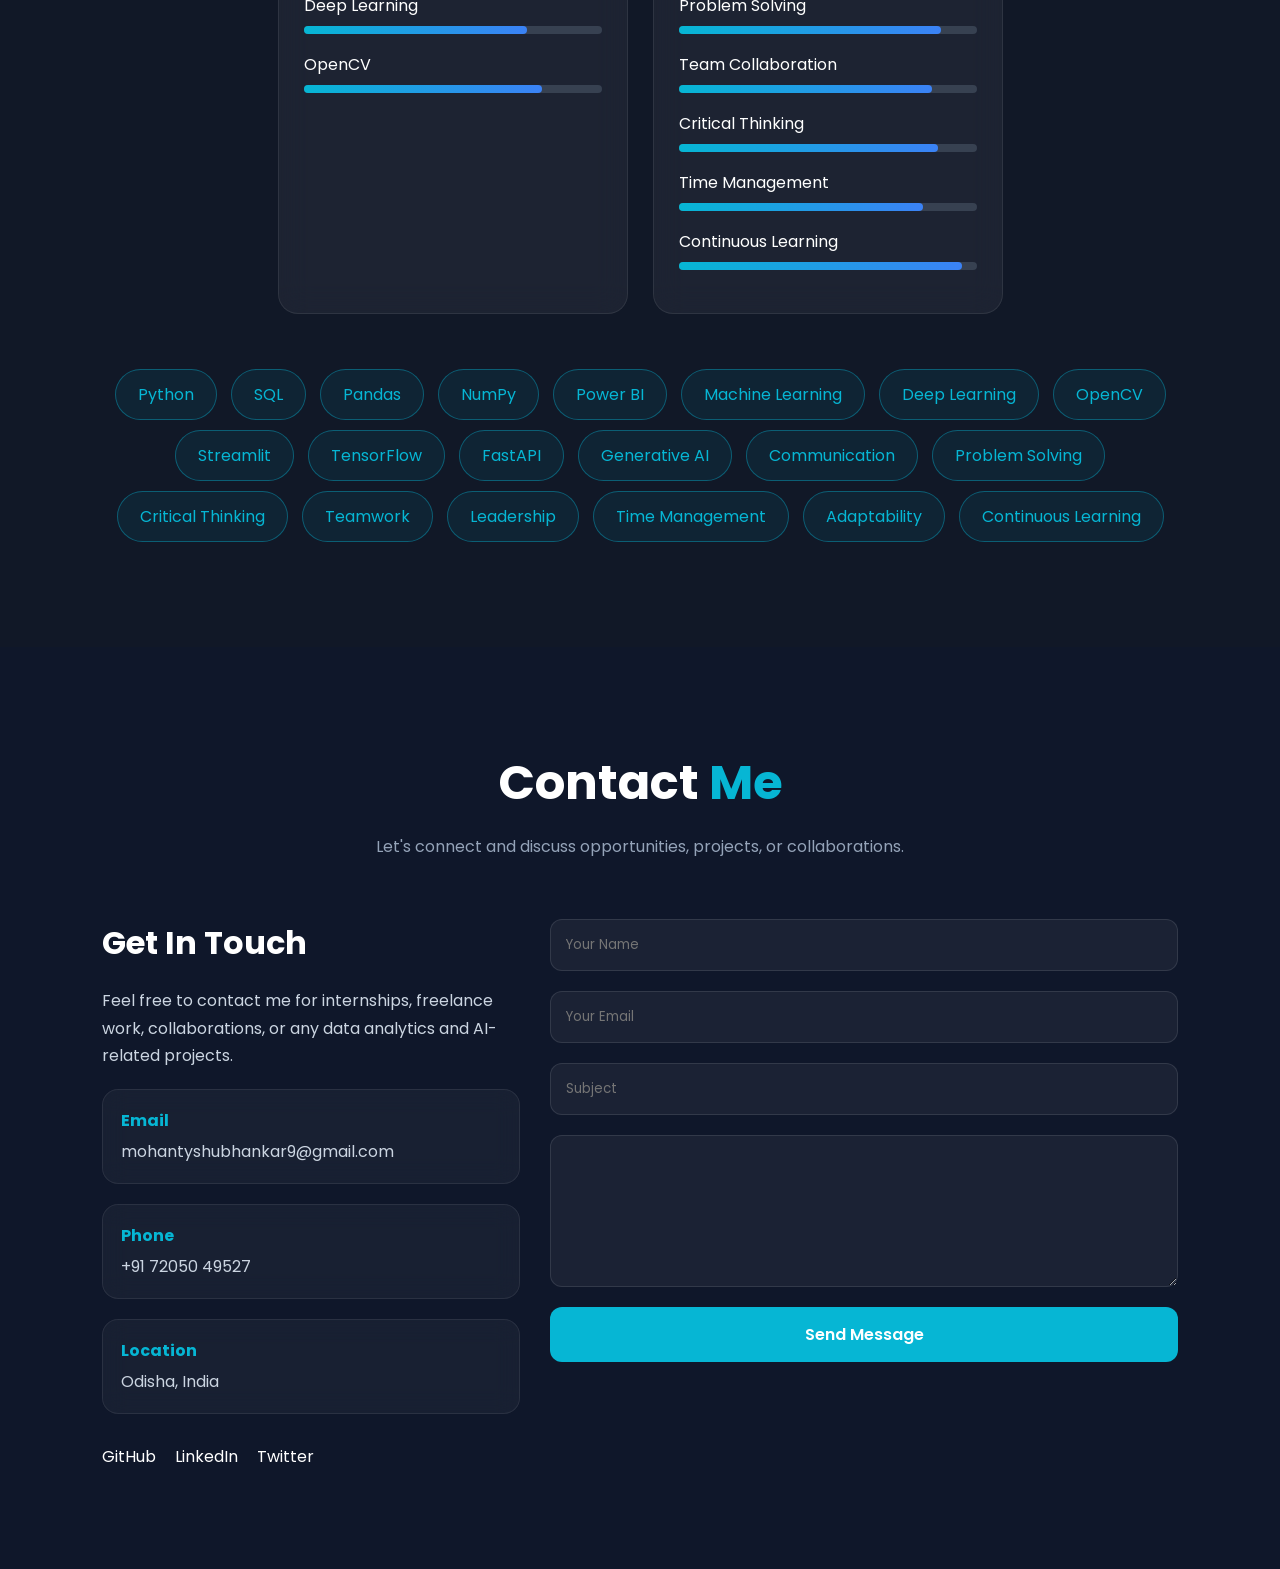
==== commit e0cc2c78: "Describe your changes" ====
--- a/index.html
+++ b/index.html
@@ -1,5 +1,6 @@
 <!DOCTYPE html>
 <html lang="en">
+
 <head>
     <meta charset="UTF-8">
     <meta name="viewport" content="width=device-width, initial-scale=1.0">
@@ -12,6 +13,7 @@
     <link rel="stylesheet" href="css_folder/aboutSec.css">
 
 </head>
+
 <body class="bg-gray-900 text-white">
 
     <!-- Navbar -->
@@ -60,13 +62,12 @@
                     </p>
 
                     <div class="mt-8 flex gap-4">
-                        <a href="#projects"
-                           class="bg-cyan-500 hover:bg-cyan-600 px-6 py-3 rounded-lg font-semibold">
+                        <a href="#projects" class="bg-cyan-500 hover:bg-cyan-600 px-6 py-3 rounded-lg font-semibold">
                             View Projects
                         </a>
 
                         <a href="resume.pdf"
-                           class="border border-cyan-400 px-6 py-3 rounded-lg hover:bg-cyan-400 hover:text-black transition">
+                            class="border border-cyan-400 px-6 py-3 rounded-lg hover:bg-cyan-400 hover:text-black transition">
                             Download Resume
                         </a>
                     </div>
@@ -93,11 +94,8 @@
                 <!-- Right Side -->
                 <div class="flex justify-center">
 
-                    <img
-                        src="shubhankar.png"
-                        alt="Profile"
-                        class="w-80 h-80 object-cover rounded-full border-4 border-cyan-400 shadow-2xl"
-                    >
+                    <img src="image/shubhankar.png" alt="Profile"
+                        class="w-80 h-80 object-cover rounded-full border-4 border-cyan-400 shadow-2xl">
 
                 </div>
 
@@ -109,607 +107,594 @@
 
     <!-- About Section -->
 
-<section id="about" class="py-24 bg-gradient-to-b from-gray-900 to-gray-950 text-white">
-
-    <div class="container mx-auto px-6">
-
-        <!-- Section Heading -->
-        <div class="text-center mb-16">
-            <h2 class="text-5xl font-bold">
-                About <span class="text-cyan-400">Me</span>
-            </h2>
-
-            <div class="w-24 h-1 bg-cyan-400 mx-auto mt-4 rounded-full"></div>
-
-            <p class="mt-6 text-gray-400 max-w-3xl mx-auto">
-                Passionate about Data Analytics, Artificial Intelligence, and Machine Learning.
-                I enjoy transforming complex datasets into actionable insights and building
-                intelligent solutions that solve real-world problems.
-            </p>
+    <section id="about" class="py-24 bg-gradient-to-b from-gray-900 to-gray-950 text-white">
+
+        <div class="container mx-auto px-6">
+
+            <!-- Section Heading -->
+            <div class="text-center mb-16">
+                <h2 class="text-5xl font-bold">
+                    About <span class="text-cyan-400">Me</span>
+                </h2>
+
+                <div class="w-24 h-1 bg-cyan-400 mx-auto mt-4 rounded-full"></div>
+
+                <p class="mt-6 text-gray-400 max-w-3xl mx-auto">
+                    Passionate about Data Analytics, Artificial Intelligence, and Machine Learning.
+                    I enjoy transforming complex datasets into actionable insights and building
+                    intelligent solutions that solve real-world problems.
+                </p>
+            </div>
+
+            <div class="grid lg:grid-cols-2 gap-14 items-center">
+
+                <!-- Left Side -->
+                <div>
+
+                    <div class="relative">
+
+                        <img src="image/shubhankar.png" alt="Profile"
+                            class="rounded-3xl shadow-2xl border border-cyan-500/30">
+
+                        <!-- Floating Badge -->
+
+                        <div class="absolute -bottom-6 -right-6 bg-cyan-500 text-black px-6 py-4 rounded-2xl shadow-xl">
+                            <h3 class="text-2xl font-bold">AI & Data</h3>
+                            <p class="font-medium">Enthusiast</p>
+                        </div>
+
+                    </div>
+
+                </div>
+
+                <!-- Right Side -->
+                <div>
+
+                    <h3 class="text-4xl font-bold mb-6">
+                        Data Analyst & AI Enthusiast
+                    </h3>
+
+                    <p class="text-gray-300 leading-relaxed mb-6">
+                        Hello! I'm <span class="text-cyan-400 font-semibold">Shubhankar Mohanty</span>,
+                        an aspiring Data Analyst and AI Engineer with hands-on experience in
+                        Python, SQL, Power BI, Machine Learning, Deep Learning, and Data Visualization.
+                    </p>
+
+                    <p class="text-gray-400 leading-relaxed mb-8">
+                        I enjoy uncovering insights from data, creating interactive dashboards,
+                        developing predictive models, and continuously exploring the latest
+                        advancements in Artificial Intelligence and Generative AI.
+                    </p>
+
+                    <!-- Personal Info -->
+                    <div class="grid grid-cols-2 gap-5 mb-10">
+
+                        <div class="bg-gray-800/50 backdrop-blur-lg p-4 rounded-xl border border-gray-700">
+                            <span class="text-cyan-400 font-semibold">Name:</span>
+                            <p>Shubhankar Mohanty</p>
+                        </div>
+
+                        <div class="bg-gray-800/50 backdrop-blur-lg p-4 rounded-xl border border-gray-700">
+                            <span class="text-cyan-400 font-semibold">Location:</span>
+                            <p>Odisha, India</p>
+                        </div>
+
+                        <div class="bg-gray-800/50 backdrop-blur-lg p-4 rounded-xl border border-gray-700">
+                            <span class="text-cyan-400 font-semibold">Email:</span>
+                            <p>yourmail@gmail.com</p>
+                        </div>
+
+                        <div class="bg-gray-800/50 backdrop-blur-lg p-4 rounded-xl border border-gray-700">
+                            <span class="text-cyan-400 font-semibold">Experience:</span>
+                            <p>Fresher</p>
+                        </div>
+
+                    </div>
+
+                    <!-- Buttons -->
+                    <div class="flex gap-4">
+
+                        <a href="#contact"
+                            class="bg-cyan-500 hover:bg-cyan-600 px-8 py-3 rounded-xl font-semibold transition">
+                            Contact Me
+                        </a>
+
+                        <a href="resume.pdf"
+                            class="border border-cyan-400 px-8 py-3 rounded-xl hover:bg-cyan-400 hover:text-black transition">
+                            Download CV
+                        </a>
+
+                    </div>
+
+                </div>
+
+            </div>
+
+            <!-- Stats Cards -->
+            <div class="grid md:grid-cols-4 gap-6 mt-24">
+
+                <div
+                    class="bg-gray-800/40 backdrop-blur-lg border border-gray-700 rounded-2xl p-8 text-center hover:scale-105 transition">
+
+                    <h3 class="text-4xl font-bold text-cyan-400">10+</h3>
+                    <p class="mt-2 text-gray-300">Projects Completed</p>
+
+                </div>
+
+                <div
+                    class="bg-gray-800/40 backdrop-blur-lg border border-gray-700 rounded-2xl p-8 text-center hover:scale-105 transition">
+
+                    <h3 class="text-4xl font-bold text-cyan-400">5+</h3>
+                    <p class="mt-2 text-gray-300">Technologies</p>
+
+                </div>
+
+                <div
+                    class="bg-gray-800/40 backdrop-blur-lg border border-gray-700 rounded-2xl p-8 text-center hover:scale-105 transition">
+
+                    <h3 class="text-4xl font-bold text-cyan-400">100+</h3>
+                    <p class="mt-2 text-gray-300">Hours of Learning</p>
+
+                </div>
+
+                <div
+                    class="bg-gray-800/40 backdrop-blur-lg border border-gray-700 rounded-2xl p-8 text-center hover:scale-105 transition">
+
+                    <h3 class="text-4xl font-bold text-cyan-400">3+</h3>
+                    <p class="mt-2 text-gray-300">Certifications</p>
+
+                </div>
+
+            </div>
+
+            <!-- Skills -->
+            <div class="mt-24">
+
+                <h3 class="text-3xl font-bold text-center mb-12">
+                    Core Skills
+                </h3>
+
+                <div class="flex flex-wrap justify-center gap-4">
+
+                    <span class="px-5 py-3 bg-cyan-500/10 border border-cyan-500 rounded-full">
+                        Python
+                    </span>
+
+                    <span class="px-5 py-3 bg-cyan-500/10 border border-cyan-500 rounded-full">
+                        SQL
+                    </span>
+
+                    <span class="px-5 py-3 bg-cyan-500/10 border border-cyan-500 rounded-full">
+                        Power BI
+                    </span>
+
+                    <span class="px-5 py-3 bg-cyan-500/10 border border-cyan-500 rounded-full">
+                        Pandas
+                    </span>
+
+                    <span class="px-5 py-3 bg-cyan-500/10 border border-cyan-500 rounded-full">
+                        NumPy
+                    </span>
+
+                    <span class="px-5 py-3 bg-cyan-500/10 border border-cyan-500 rounded-full">
+                        Machine Learning
+                    </span>
+
+                    <span class="px-5 py-3 bg-cyan-500/10 border border-cyan-500 rounded-full">
+                        Deep Learning
+                    </span>
+
+                    <span class="px-5 py-3 bg-cyan-500/10 border border-cyan-500 rounded-full">
+                        Streamlit
+                    </span>
+
+                    <span class="px-5 py-3 bg-cyan-500/10 border border-cyan-500 rounded-full">
+                        OpenCV
+                    </span>
+
+                    <span class="px-5 py-3 bg-cyan-500/10 border border-cyan-500 rounded-full">
+                        Generative AI
+                    </span>
+
+                </div>
+
+            </div>
+
         </div>
 
-        <div class="grid lg:grid-cols-2 gap-14 items-center">
-
-            <!-- Left Side -->
-            <div>
-
-                <div class="relative">
-
-                    <img
-                        src="shubhankar.png"
-                        alt="Profile"
-                        class="rounded-3xl shadow-2xl border border-cyan-500/30"
-                    >
-
-                    <!-- Floating Badge -->
-
-                    <div class="absolute -bottom-6 -right-6 bg-cyan-500 text-black px-6 py-4 rounded-2xl shadow-xl">
-                        <h3 class="text-2xl font-bold">AI & Data</h3>
-                        <p class="font-medium">Enthusiast</p>
-                    </div>
-
-                </div>
-
-            </div>
-            
-            <!-- Right Side -->
-            <div>
-
-                <h3 class="text-4xl font-bold mb-6">
-                    Data Analyst & AI Enthusiast
-                </h3>
-
-                <p class="text-gray-300 leading-relaxed mb-6">
-                    Hello! I'm <span class="text-cyan-400 font-semibold">Shubhankar Mohanty</span>,
-                    an aspiring Data Analyst and AI Engineer with hands-on experience in
-                    Python, SQL, Power BI, Machine Learning, Deep Learning, and Data Visualization.
-                </p>
-
-                <p class="text-gray-400 leading-relaxed mb-8">
-                    I enjoy uncovering insights from data, creating interactive dashboards,
-                    developing predictive models, and continuously exploring the latest
-                    advancements in Artificial Intelligence and Generative AI.
-                </p>
-
-                <!-- Personal Info -->
-                <div class="grid grid-cols-2 gap-5 mb-10">
-
-                    <div class="bg-gray-800/50 backdrop-blur-lg p-4 rounded-xl border border-gray-700">
-                        <span class="text-cyan-400 font-semibold">Name:</span>
-                        <p>Shubhankar Mohanty</p>
-                    </div>
-
-                    <div class="bg-gray-800/50 backdrop-blur-lg p-4 rounded-xl border border-gray-700">
-                        <span class="text-cyan-400 font-semibold">Location:</span>
-                        <p>Odisha, India</p>
-                    </div>
-
-                    <div class="bg-gray-800/50 backdrop-blur-lg p-4 rounded-xl border border-gray-700">
-                        <span class="text-cyan-400 font-semibold">Email:</span>
-                        <p>yourmail@gmail.com</p>
-                    </div>
-
-                    <div class="bg-gray-800/50 backdrop-blur-lg p-4 rounded-xl border border-gray-700">
-                        <span class="text-cyan-400 font-semibold">Experience:</span>
-                        <p>Fresher</p>
-                    </div>
-
-                </div>
-
-                <!-- Buttons -->
-                <div class="flex gap-4">
-
-                    <a href="#contact"
-                       class="bg-cyan-500 hover:bg-cyan-600 px-8 py-3 rounded-xl font-semibold transition">
-                        Contact Me
-                    </a>
-
-                    <a href="resume.pdf"
-                       class="border border-cyan-400 px-8 py-3 rounded-xl hover:bg-cyan-400 hover:text-black transition">
-                        Download CV
-                    </a>
-
-                </div>
-
-            </div>
-
-        </div>
-
-        <!-- Stats Cards -->
-        <div class="grid md:grid-cols-4 gap-6 mt-24">
-
-            <div class="bg-gray-800/40 backdrop-blur-lg border border-gray-700 rounded-2xl p-8 text-center hover:scale-105 transition">
-
-                <h3 class="text-4xl font-bold text-cyan-400">10+</h3>
-                <p class="mt-2 text-gray-300">Projects Completed</p>
-
-            </div>
-
-            <div class="bg-gray-800/40 backdrop-blur-lg border border-gray-700 rounded-2xl p-8 text-center hover:scale-105 transition">
-
-                <h3 class="text-4xl font-bold text-cyan-400">5+</h3>
-                <p class="mt-2 text-gray-300">Technologies</p>
-
-            </div>
-
-            <div class="bg-gray-800/40 backdrop-blur-lg border border-gray-700 rounded-2xl p-8 text-center hover:scale-105 transition">
-
-                <h3 class="text-4xl font-bold text-cyan-400">100+</h3>
-                <p class="mt-2 text-gray-300">Hours of Learning</p>
-
-            </div>
-
-            <div class="bg-gray-800/40 backdrop-blur-lg border border-gray-700 rounded-2xl p-8 text-center hover:scale-105 transition">
-
-                <h3 class="text-4xl font-bold text-cyan-400">3+</h3>
-                <p class="mt-2 text-gray-300">Certifications</p>
-
-            </div>
-
-        </div>
-
-        <!-- Skills -->
-        <div class="mt-24">
-
-            <h3 class="text-3xl font-bold text-center mb-12">
-                Core Skills
-            </h3>
-
-            <div class="flex flex-wrap justify-center gap-4">
-
-                <span class="px-5 py-3 bg-cyan-500/10 border border-cyan-500 rounded-full">
-                    Python
-                </span>
-
-                <span class="px-5 py-3 bg-cyan-500/10 border border-cyan-500 rounded-full">
-                    SQL
-                </span>
-
-                <span class="px-5 py-3 bg-cyan-500/10 border border-cyan-500 rounded-full">
-                    Power BI
-                </span>
-
-                <span class="px-5 py-3 bg-cyan-500/10 border border-cyan-500 rounded-full">
-                    Pandas
-                </span>
-
-                <span class="px-5 py-3 bg-cyan-500/10 border border-cyan-500 rounded-full">
-                    NumPy
-                </span>
-
-                <span class="px-5 py-3 bg-cyan-500/10 border border-cyan-500 rounded-full">
-                    Machine Learning
-                </span>
-
-                <span class="px-5 py-3 bg-cyan-500/10 border border-cyan-500 rounded-full">
-                    Deep Learning
-                </span>
-
-                <span class="px-5 py-3 bg-cyan-500/10 border border-cyan-500 rounded-full">
-                    Streamlit
-                </span>
-
-                <span class="px-5 py-3 bg-cyan-500/10 border border-cyan-500 rounded-full">
-                    OpenCV
-                </span>
-
-                <span class="px-5 py-3 bg-cyan-500/10 border border-cyan-500 rounded-full">
-                    Generative AI
-                </span>
-
-            </div>
-
-        </div>
-
-    </div>
-
-</section>
+    </section>
 
     <!-- projects page  -->
     <section id="projects" class="projects-section">
 
-    <div class="container">
-
-        <h2 class="section-title">
-            My <span>Projects</span>
+        <div class="container">
+
+            <h2 class="section-title">
+                My <span>Projects</span>
+            </h2>
+
+            <p class="section-subtitle">
+                Some of the projects I've built in Data Analytics, Machine Learning, and AI.
+            </p>
+
+            <div class="projects-grid">
+
+                <!-- Project 1 -->
+                <div class="project-card">
+
+                    <div class="project-image">
+                        <img src="images/aqi-project.jpg" alt="AQI Analysis">
+                    </div>
+
+                    <div class="project-content">
+
+                        <h3>AQI Analysis Dashboard</h3>
+
+                        <p>
+                            An interactive dashboard analyzing Air Quality Index trends,
+                            pollution levels, and environmental insights using Power BI and Python.
+                        </p>
+
+                        <div class="tech-stack">
+                            <span>Python</span>
+                            <span>Pandas</span>
+                            <span>Power BI</span>
+                        </div>
+
+                        <div class="project-links">
+                            <a href="#">Live Demo</a>
+                            <a href="#">GitHub</a>
+                        </div>
+
+                    </div>
+
+                </div>
+
+                <!-- Project 2 -->
+                <div class="project-card">
+
+                    <div class="project-image">
+                        <img src="images/hr-dashboard.jpg" alt="HR Analytics">
+                    </div>
+
+                    <div class="project-content">
+
+                        <h3>HR Analytics Dashboard</h3>
+
+                        <p>
+                            Employee attrition analysis with KPIs, department insights,
+                            and workforce trends visualized through Power BI.
+                        </p>
+
+                        <div class="tech-stack">
+                            <span>SQL</span>
+                            <span>Power BI</span>
+                            <span>Excel</span>
+                        </div>
+
+                        <div class="project-links">
+                            <a href="#">Live Demo</a>
+                            <a href="#">GitHub</a>
+                        </div>
+
+                    </div>
+
+                </div>
+
+                <!-- Project 3 -->
+                <div class="project-card">
+
+                    <div class="project-image">
+                        <img src="images/house-price.jpg" alt="House Price Prediction">
+                    </div>
+
+                    <div class="project-content">
+
+                        <h3>House Price Prediction</h3>
+
+                        <p>
+                            Machine Learning model predicting house prices using regression
+                            techniques and feature engineering.
+                        </p>
+
+                        <div class="tech-stack">
+                            <span>Python</span>
+                            <span>Scikit-Learn</span>
+                            <span>ML</span>
+                        </div>
+
+                        <div class="project-links">
+                            <a href="#">Live Demo</a>
+                            <a href="#">GitHub</a>
+                        </div>
+
+                    </div>
+
+                </div>
+
+                <!-- Project 4 -->
+                <div class="project-card">
+
+                    <div class="project-image">
+                        <img src="images/image-classification.jpg" alt="Image Classification">
+                    </div>
+
+                    <div class="project-content">
+
+                        <h3>Image Classification System</h3>
+
+                        <p>
+                            Deep Learning project using CNNs and OpenCV to classify images
+                            with high accuracy.
+                        </p>
+
+                        <div class="tech-stack">
+                            <span>TensorFlow</span>
+                            <span>CNN</span>
+                            <span>OpenCV</span>
+                        </div>
+
+                        <div class="project-links">
+                            <a href="#">Live Demo</a>
+                            <a href="#">GitHub</a>
+                        </div>
+
+                    </div>
+
+                </div>
+
+            </div>
+
+        </div>
+
+    </section>
+
+    <!-- skill page -->
+
+    <section id="skills" class="skills-section">
+
+        <h2 class="skills-title">
+            My <span>Skills</span>
         </h2>
 
-        <p class="section-subtitle">
-            Some of the projects I've built in Data Analytics, Machine Learning, and AI.
+        <p class="skills-subtitle">
+            Technologies and tools I use to build Data Analytics, Machine Learning, and AI solutions.
         </p>
 
-        <div class="projects-grid">
-
-            <!-- Project 1 -->
-            <div class="project-card">
-
-                <div class="project-image">
-                    <img src="images/aqi-project.jpg" alt="AQI Analysis">
-                </div>
-
-                <div class="project-content">
-
-                    <h3>AQI Analysis Dashboard</h3>
-
-                    <p>
-                        An interactive dashboard analyzing Air Quality Index trends,
-                        pollution levels, and environmental insights using Power BI and Python.
-                    </p>
-
-                    <div class="tech-stack">
-                        <span>Python</span>
-                        <span>Pandas</span>
-                        <span>Power BI</span>
-                    </div>
-
-                    <div class="project-links">
-                        <a href="#">Live Demo</a>
-                        <a href="#">GitHub</a>
-                    </div>
-
-                </div>
-
-            </div>
-
-            <!-- Project 2 -->
-            <div class="project-card">
-
-                <div class="project-image">
-                    <img src="images/hr-dashboard.jpg" alt="HR Analytics">
-                </div>
-
-                <div class="project-content">
-
-                    <h3>HR Analytics Dashboard</h3>
-
-                    <p>
-                        Employee attrition analysis with KPIs, department insights,
-                        and workforce trends visualized through Power BI.
-                    </p>
-
-                    <div class="tech-stack">
-                        <span>SQL</span>
-                        <span>Power BI</span>
-                        <span>Excel</span>
-                    </div>
-
-                    <div class="project-links">
-                        <a href="#">Live Demo</a>
-                        <a href="#">GitHub</a>
-                    </div>
-
-                </div>
-
-            </div>
-
-            <!-- Project 3 -->
-            <div class="project-card">
-
-                <div class="project-image">
-                    <img src="images/house-price.jpg" alt="House Price Prediction">
-                </div>
-
-                <div class="project-content">
-
-                    <h3>House Price Prediction</h3>
-
-                    <p>
-                        Machine Learning model predicting house prices using regression
-                        techniques and feature engineering.
-                    </p>
-
-                    <div class="tech-stack">
-                        <span>Python</span>
-                        <span>Scikit-Learn</span>
-                        <span>ML</span>
-                    </div>
-
-                    <div class="project-links">
-                        <a href="#">Live Demo</a>
-                        <a href="#">GitHub</a>
-                    </div>
-
-                </div>
-
-            </div>
-
-            <!-- Project 4 -->
-            <div class="project-card">
-
-                <div class="project-image">
-                    <img src="images/image-classification.jpg" alt="Image Classification">
-                </div>
-
-                <div class="project-content">
-
-                    <h3>Image Classification System</h3>
-
-                    <p>
-                        Deep Learning project using CNNs and OpenCV to classify images
-                        with high accuracy.
-                    </p>
-
-                    <div class="tech-stack">
-                        <span>TensorFlow</span>
-                        <span>CNN</span>
-                        <span>OpenCV</span>
-                    </div>
-
-                    <div class="project-links">
-                        <a href="#">Live Demo</a>
-                        <a href="#">GitHub</a>
-                    </div>
-
+        <div class="skills-container">
+
+            <!-- Programming -->
+            <div class="skill-card">
+                <h3>Programming</h3>
+
+                <div class="skill">
+                    <span>Python</span>
+                    <div class="progress">
+                        <div class="progress-bar" style="width:90%;"></div>
+                    </div>
+                </div>
+
+                <div class="skill">
+                    <span>SQL</span>
+                    <div class="progress">
+                        <div class="progress-bar" style="width:85%;"></div>
+                    </div>
+                </div>
+
+                <div class="skill">
+                    <span>JavaScript</span>
+                    <div class="progress">
+                        <div class="progress-bar" style="width:70%;"></div>
+                    </div>
+                </div>
+            </div>
+
+            <!-- Data Analytics -->
+            <div class="skill-card">
+                <h3>Data Analytics</h3>
+
+                <div class="skill">
+                    <span>Pandas</span>
+                    <div class="progress">
+                        <div class="progress-bar" style="width:90%;"></div>
+                    </div>
+                </div>
+
+                <div class="skill">
+                    <span>NumPy</span>
+                    <div class="progress">
+                        <div class="progress-bar" style="width:85%;"></div>
+                    </div>
+                </div>
+
+                <div class="skill">
+                    <span>Power BI</span>
+                    <div class="progress">
+                        <div class="progress-bar" style="width:88%;"></div>
+                    </div>
+                </div>
+            </div>
+
+            <!-- AI & ML -->
+            <div class="skill-card">
+                <h3>AI & Machine Learning</h3>
+
+                <div class="skill">
+                    <span>Machine Learning</span>
+                    <div class="progress">
+                        <div class="progress-bar" style="width:85%;"></div>
+                    </div>
+                </div>
+
+                <div class="skill">
+                    <span>Deep Learning</span>
+                    <div class="progress">
+                        <div class="progress-bar" style="width:75%;"></div>
+                    </div>
+                </div>
+
+                <div class="skill">
+                    <span>OpenCV</span>
+                    <div class="progress">
+                        <div class="progress-bar" style="width:80%;"></div>
+                    </div>
+                </div>
+            </div>
+
+            <!-- Soft Skills -->
+            <div class="skill-card">
+
+                <h3>Soft Skills</h3>
+
+                <div class="skill">
+                    <span>Communication</span>
+                    <div class="progress">
+                        <div class="progress-bar" style="width:90%;"></div>
+                    </div>
+                </div>
+
+                <div class="skill">
+                    <span>Problem Solving</span>
+                    <div class="progress">
+                        <div class="progress-bar" style="width:88%;"></div>
+                    </div>
+                </div>
+
+                <div class="skill">
+                    <span>Team Collaboration</span>
+                    <div class="progress">
+                        <div class="progress-bar" style="width:85%;"></div>
+                    </div>
+                </div>
+
+                <div class="skill">
+                    <span>Critical Thinking</span>
+                    <div class="progress">
+                        <div class="progress-bar" style="width:87%;"></div>
+                    </div>
+                </div>
+
+                <div class="skill">
+                    <span>Time Management</span>
+                    <div class="progress">
+                        <div class="progress-bar" style="width:82%;"></div>
+                    </div>
+                </div>
+
+                <div class="skill">
+                    <span>Continuous Learning</span>
+                    <div class="progress">
+                        <div class="progress-bar" style="width:95%;"></div>
+                    </div>
                 </div>
 
             </div>
 
         </div>
 
-    </div>
-
-</section>
-
-<!-- skill page -->
-
- <section id="skills" class="skills-section">
-
-    <h2 class="skills-title">
-        My <span>Skills</span>
-    </h2>
-
-    <p class="skills-subtitle">
-        Technologies and tools I use to build Data Analytics, Machine Learning, and AI solutions.
-    </p>
-
-    <div class="skills-container">
-
-        <!-- Programming -->
-        <div class="skill-card">
-            <h3>Programming</h3>
-
-            <div class="skill">
-                <span>Python</span>
-                <div class="progress">
-                    <div class="progress-bar" style="width:90%;"></div>
-                </div>
-            </div>
-
-            <div class="skill">
-                <span>SQL</span>
-                <div class="progress">
-                    <div class="progress-bar" style="width:85%;"></div>
-                </div>
-            </div>
-
-            <div class="skill">
-                <span>JavaScript</span>
-                <div class="progress">
-                    <div class="progress-bar" style="width:70%;"></div>
-                </div>
-            </div>
+        <!-- Skill Tags -->
+        <div class="skill-tags">
+
+            <span>Python</span>
+            <span>SQL</span>
+            <span>Pandas</span>
+            <span>NumPy</span>
+            <span>Power BI</span>
+            <span>Machine Learning</span>
+            <span>Deep Learning</span>
+            <span>OpenCV</span>
+            <span>Streamlit</span>
+            <span>TensorFlow</span>
+            <span>FastAPI</span>
+            <span>Generative AI</span>
+
+            <!-- soft skill -->
+
+            <span>Communication</span>
+            <span>Problem Solving</span>
+            <span>Critical Thinking</span>
+            <span>Teamwork</span>
+            <span>Leadership</span>
+            <span>Time Management</span>
+            <span>Adaptability</span>
+            <span>Continuous Learning</span>
+
         </div>
 
-        <!-- Data Analytics -->
-        <div class="skill-card">
-            <h3>Data Analytics</h3>
-
-            <div class="skill">
-                <span>Pandas</span>
-                <div class="progress">
-                    <div class="progress-bar" style="width:90%;"></div>
-                </div>
-            </div>
-
-            <div class="skill">
-                <span>NumPy</span>
-                <div class="progress">
-                    <div class="progress-bar" style="width:85%;"></div>
-                </div>
-            </div>
-
-            <div class="skill">
-                <span>Power BI</span>
-                <div class="progress">
-                    <div class="progress-bar" style="width:88%;"></div>
-                </div>
-            </div>
+
+
+    </section>
+
+    <!-- contact section -->
+
+    <section id="contact" class="contact-section">
+
+        <div class="contact-header">
+            <h2>Contact <span>Me</span></h2>
+            <p>Let's connect and discuss opportunities, projects, or collaborations.</p>
         </div>
 
-        <!-- AI & ML -->
-        <div class="skill-card">
-            <h3>AI & Machine Learning</h3>
-
-            <div class="skill">
-                <span>Machine Learning</span>
-                <div class="progress">
-                    <div class="progress-bar" style="width:85%;"></div>
-                </div>
-            </div>
-
-            <div class="skill">
-                <span>Deep Learning</span>
-                <div class="progress">
-                    <div class="progress-bar" style="width:75%;"></div>
-                </div>
-            </div>
-
-            <div class="skill">
-                <span>OpenCV</span>
-                <div class="progress">
-                    <div class="progress-bar" style="width:80%;"></div>
-                </div>
-            </div>
+        <div class="contact-container">
+
+            <!-- Left Side -->
+            <div class="contact-info">
+
+                <h3>Get In Touch</h3>
+
+                <p>
+                    Feel free to contact me for internships, freelance work,
+                    collaborations, or any data analytics and AI-related projects.
+                </p>
+
+                <div class="info-box">
+                    <h4>Email</h4>
+                    <p>mohantyshubhankar9@gmail.com</p>
+                </div>
+
+                <div class="info-box">
+                    <h4>Phone</h4>
+                    <p>+91 72050 49527</p>
+                </div>
+
+                <div class="info-box">
+                    <h4>Location</h4>
+                    <p>Odisha, India</p>
+                </div>
+
+                <div class="social-links">
+                    <a href="#">GitHub</a>
+                    <a href="#">LinkedIn</a>
+                    <a href="#">Twitter</a>
+                </div>
+
+            </div>
+
+            <!-- Right Side -->
+            <div class="contact-form">
+
+                <form>
+
+                    <input type="text" placeholder="Your Name" required>
+
+                    <input type="email" placeholder="Your Email" required>
+
+                    <input type="text" placeholder="Subject" required>
+
+                    <textarea rows="6" placeholder="Your Message" required>
+                </textarea>
+
+                    <button type="submit">
+                        Send Message
+                    </button>
+
+                </form>
+
+            </div>
+
         </div>
 
-        <!-- Soft Skills -->
-<div class="skill-card">
-
-    <h3>Soft Skills</h3>
-
-    <div class="skill">
-        <span>Communication</span>
-        <div class="progress">
-            <div class="progress-bar" style="width:90%;"></div>
-        </div>
-    </div>
-
-    <div class="skill">
-        <span>Problem Solving</span>
-        <div class="progress">
-            <div class="progress-bar" style="width:88%;"></div>
-        </div>
-    </div>
-
-    <div class="skill">
-        <span>Team Collaboration</span>
-        <div class="progress">
-            <div class="progress-bar" style="width:85%;"></div>
-        </div>
-    </div>
-
-    <div class="skill">
-        <span>Critical Thinking</span>
-        <div class="progress">
-            <div class="progress-bar" style="width:87%;"></div>
-        </div>
-    </div>
-
-    <div class="skill">
-        <span>Time Management</span>
-        <div class="progress">
-            <div class="progress-bar" style="width:82%;"></div>
-        </div>
-    </div>
-
-    <div class="skill">
-        <span>Continuous Learning</span>
-        <div class="progress">
-            <div class="progress-bar" style="width:95%;"></div>
-        </div>
-    </div>
-
-</div>
-
-    </div>
-
-    <!-- Skill Tags -->
-    <div class="skill-tags">
-
-        <span>Python</span>
-        <span>SQL</span>
-        <span>Pandas</span>
-        <span>NumPy</span>
-        <span>Power BI</span>
-        <span>Machine Learning</span>
-        <span>Deep Learning</span>
-        <span>OpenCV</span>
-        <span>Streamlit</span>
-        <span>TensorFlow</span>
-        <span>FastAPI</span>
-        <span>Generative AI</span>
-
-        <!-- soft skill -->
-
-        <span>Communication</span>
-<span>Problem Solving</span>
-<span>Critical Thinking</span>
-<span>Teamwork</span>
-<span>Leadership</span>
-<span>Time Management</span>
-<span>Adaptability</span>
-<span>Continuous Learning</span>
-
-    </div>
-
-    
-
-</section>
-
-<!-- contact section -->
-
-<section id="contact" class="contact-section">
-
-    <div class="contact-header">
-        <h2>Contact <span>Me</span></h2>
-        <p>Let's connect and discuss opportunities, projects, or collaborations.</p>
-    </div>
-
-    <div class="contact-container">
-
-        <!-- Left Side -->
-        <div class="contact-info">
-
-            <h3>Get In Touch</h3>
-
-            <p>
-                Feel free to contact me for internships, freelance work,
-                collaborations, or any data analytics and AI-related projects.
-            </p>
-
-            <div class="info-box">
-                <h4>Email</h4>
-                <p>mohantyshubhankar9@gmail.com</p>
-            </div>
-
-            <div class="info-box">
-                <h4>Phone</h4>
-                <p>+91 72050 49527</p>
-            </div>
-
-            <div class="info-box">
-                <h4>Location</h4>
-                <p>Odisha, India</p>
-            </div>
-
-            <div class="social-links">
-                <a href="#">GitHub</a>
-                <a href="#">LinkedIn</a>
-                <a href="#">Twitter</a>
-            </div>
-
-        </div>
-
-        <!-- Right Side -->
-        <div class="contact-form">
-
-            <form>
-
-                <input
-                    type="text"
-                    placeholder="Your Name"
-                    required
-                >
-
-                <input
-                    type="email"
-                    placeholder="Your Email"
-                    required
-                >
-
-                <input
-                    type="text"
-                    placeholder="Subject"
-                    required
-                >
-
-                <textarea
-                    rows="6"
-                    placeholder="Your Message"
-                    required>
-                </textarea>
-
-                <button type="submit">
-                    Send Message
-                </button>
-
-            </form>
-
-        </div>
-
-    </div>
-
-</section>
+    </section>
 
 </body>
+
 </html>
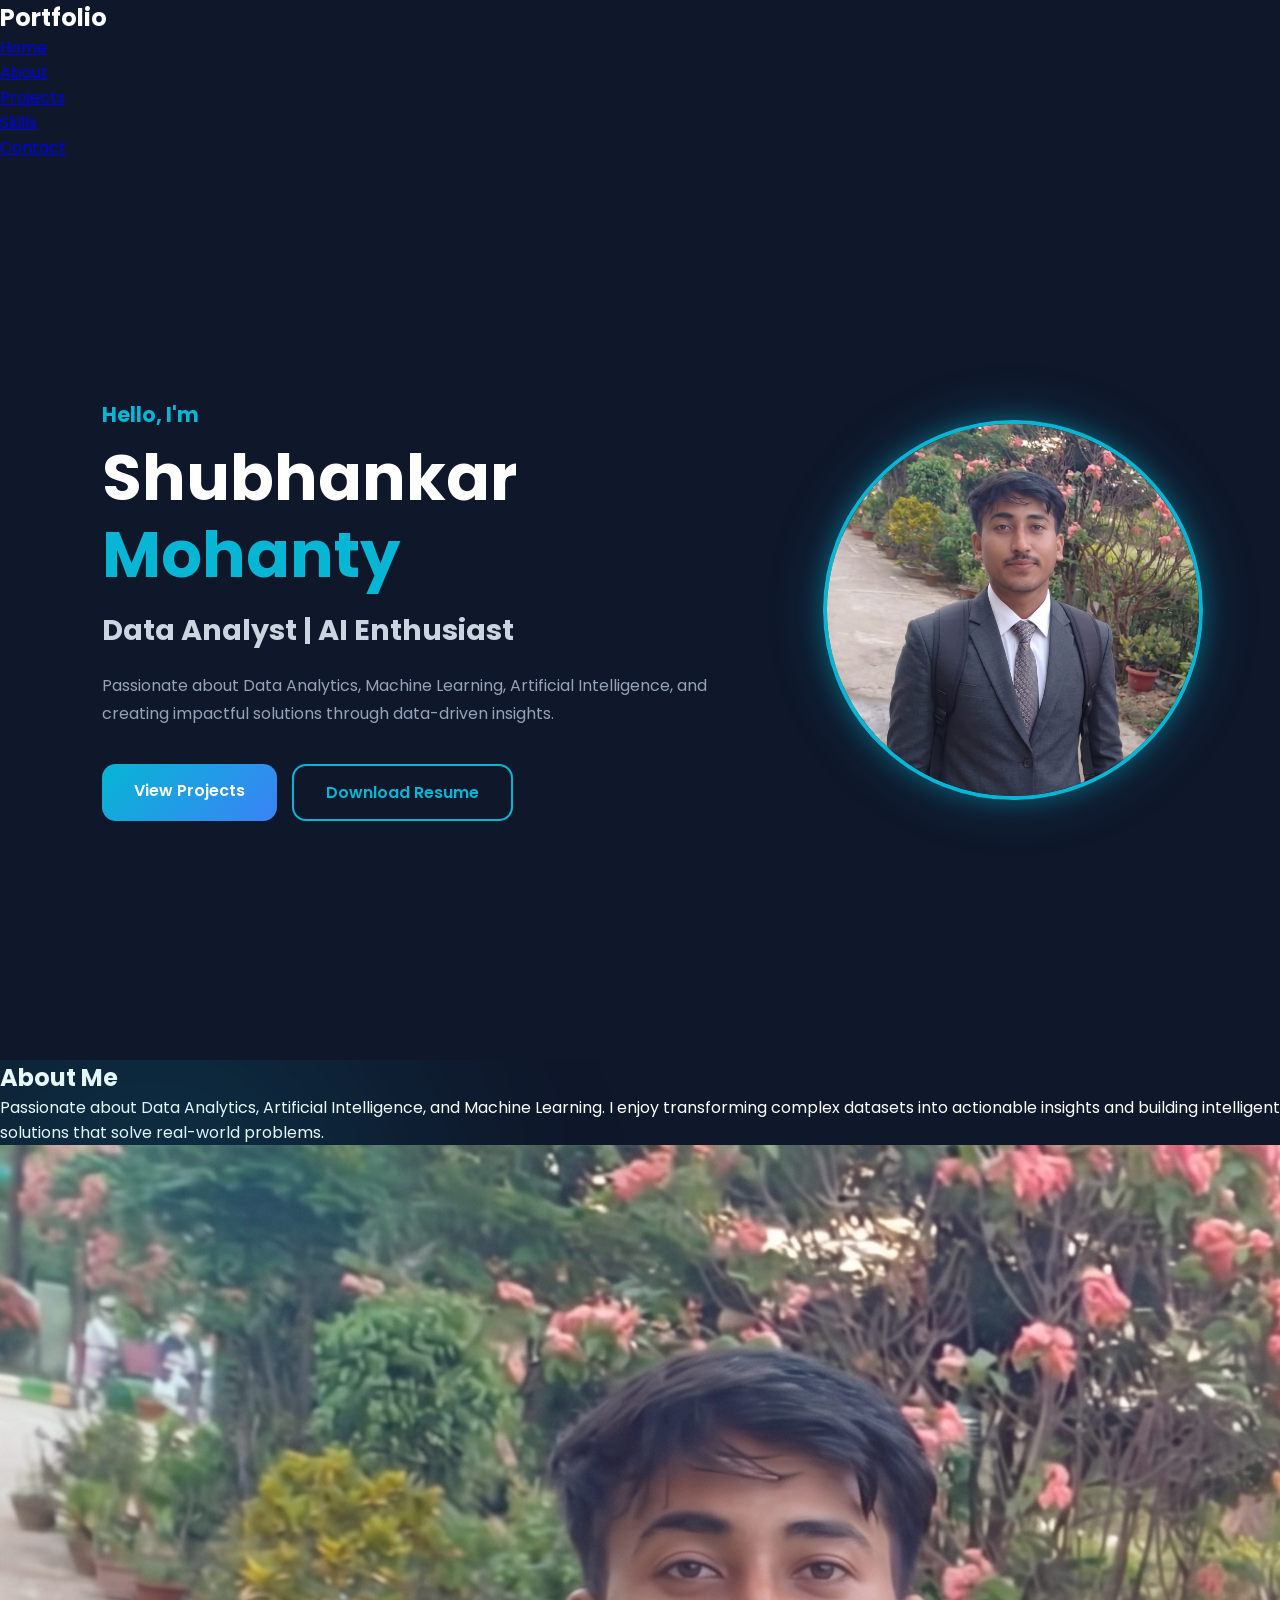
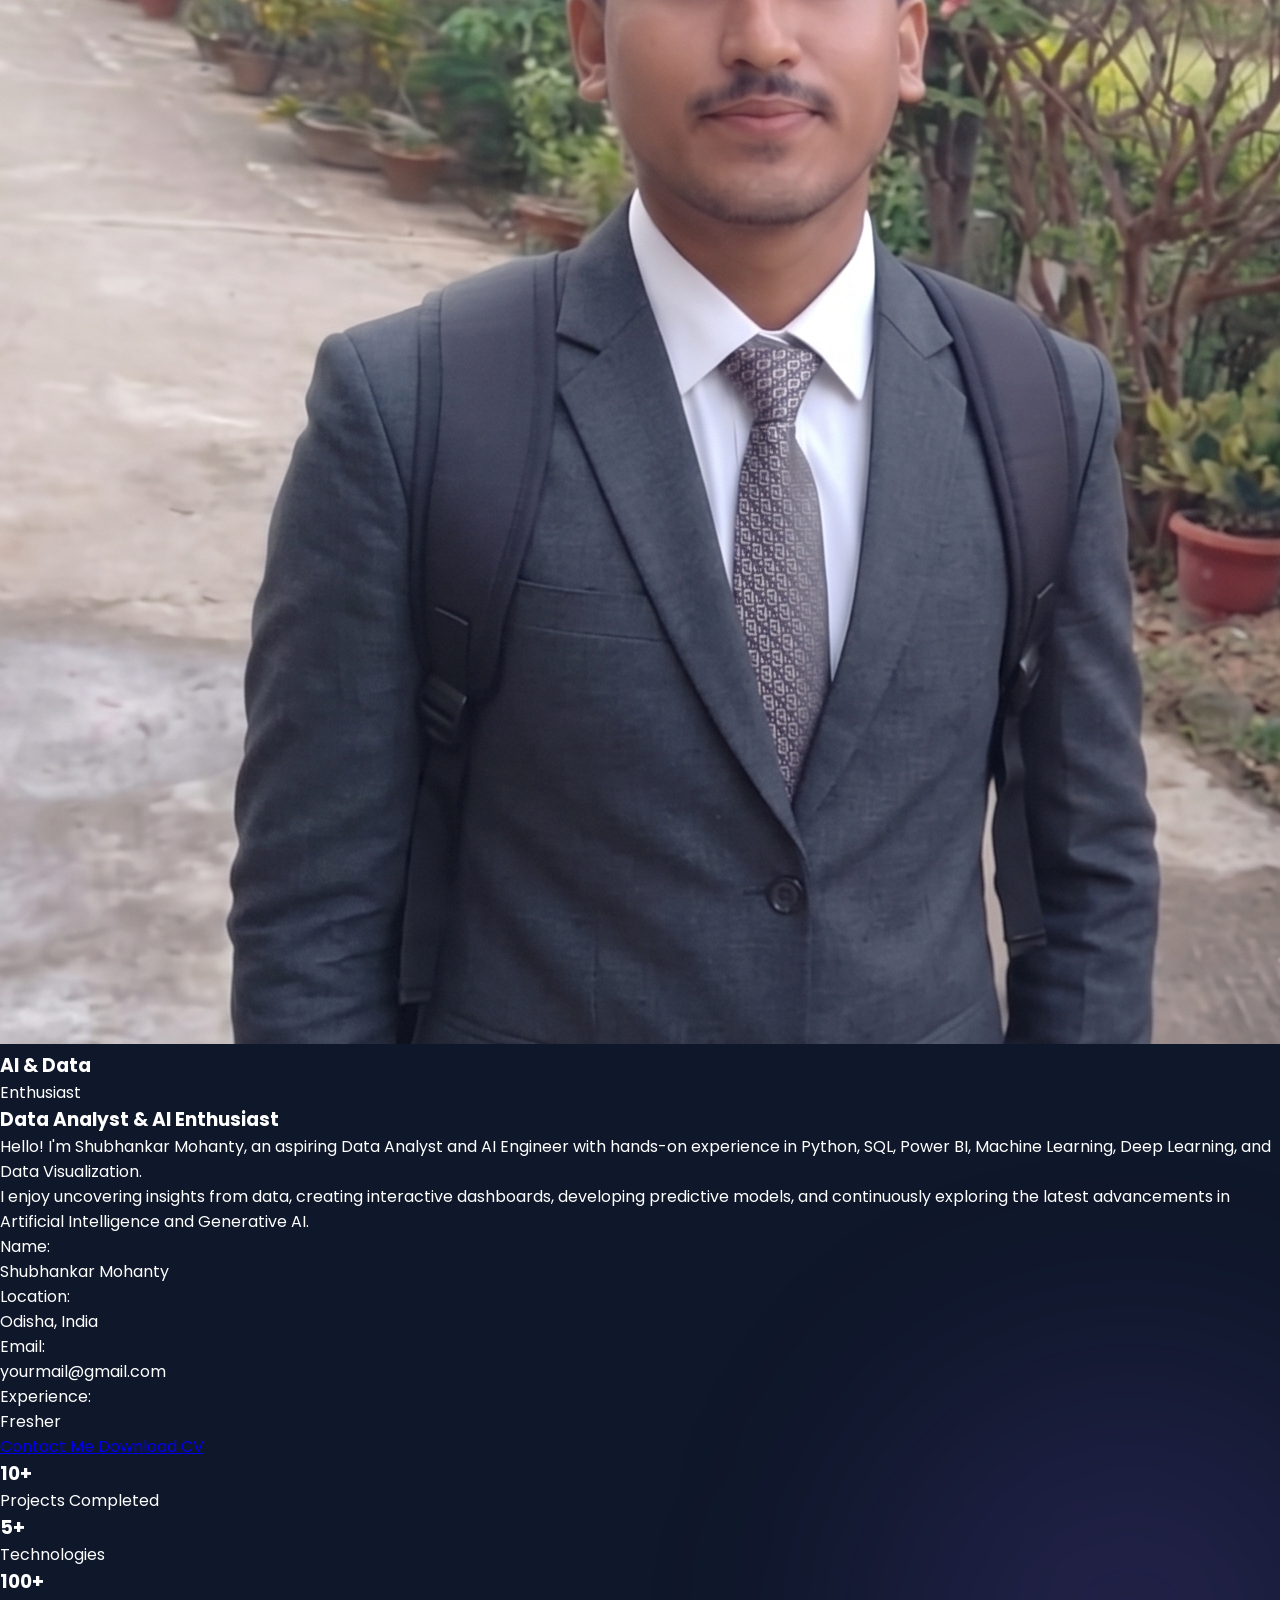
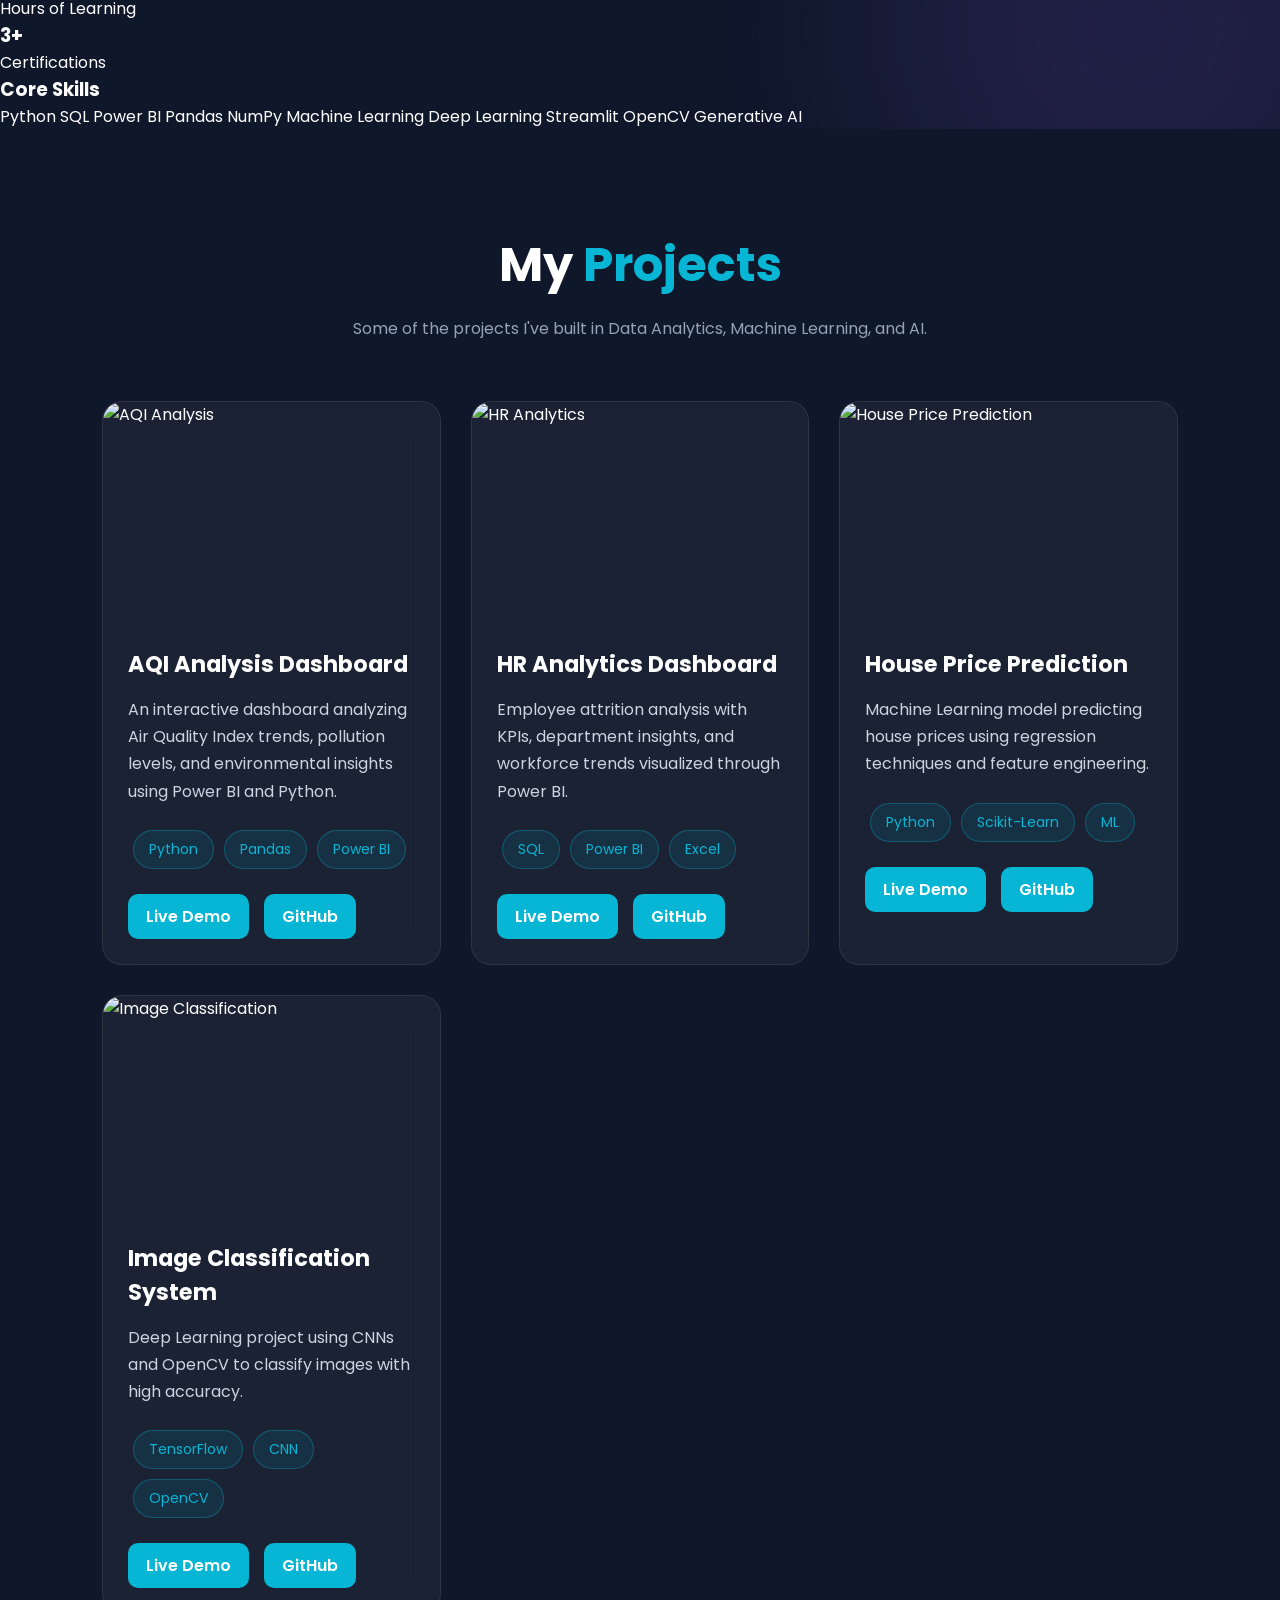
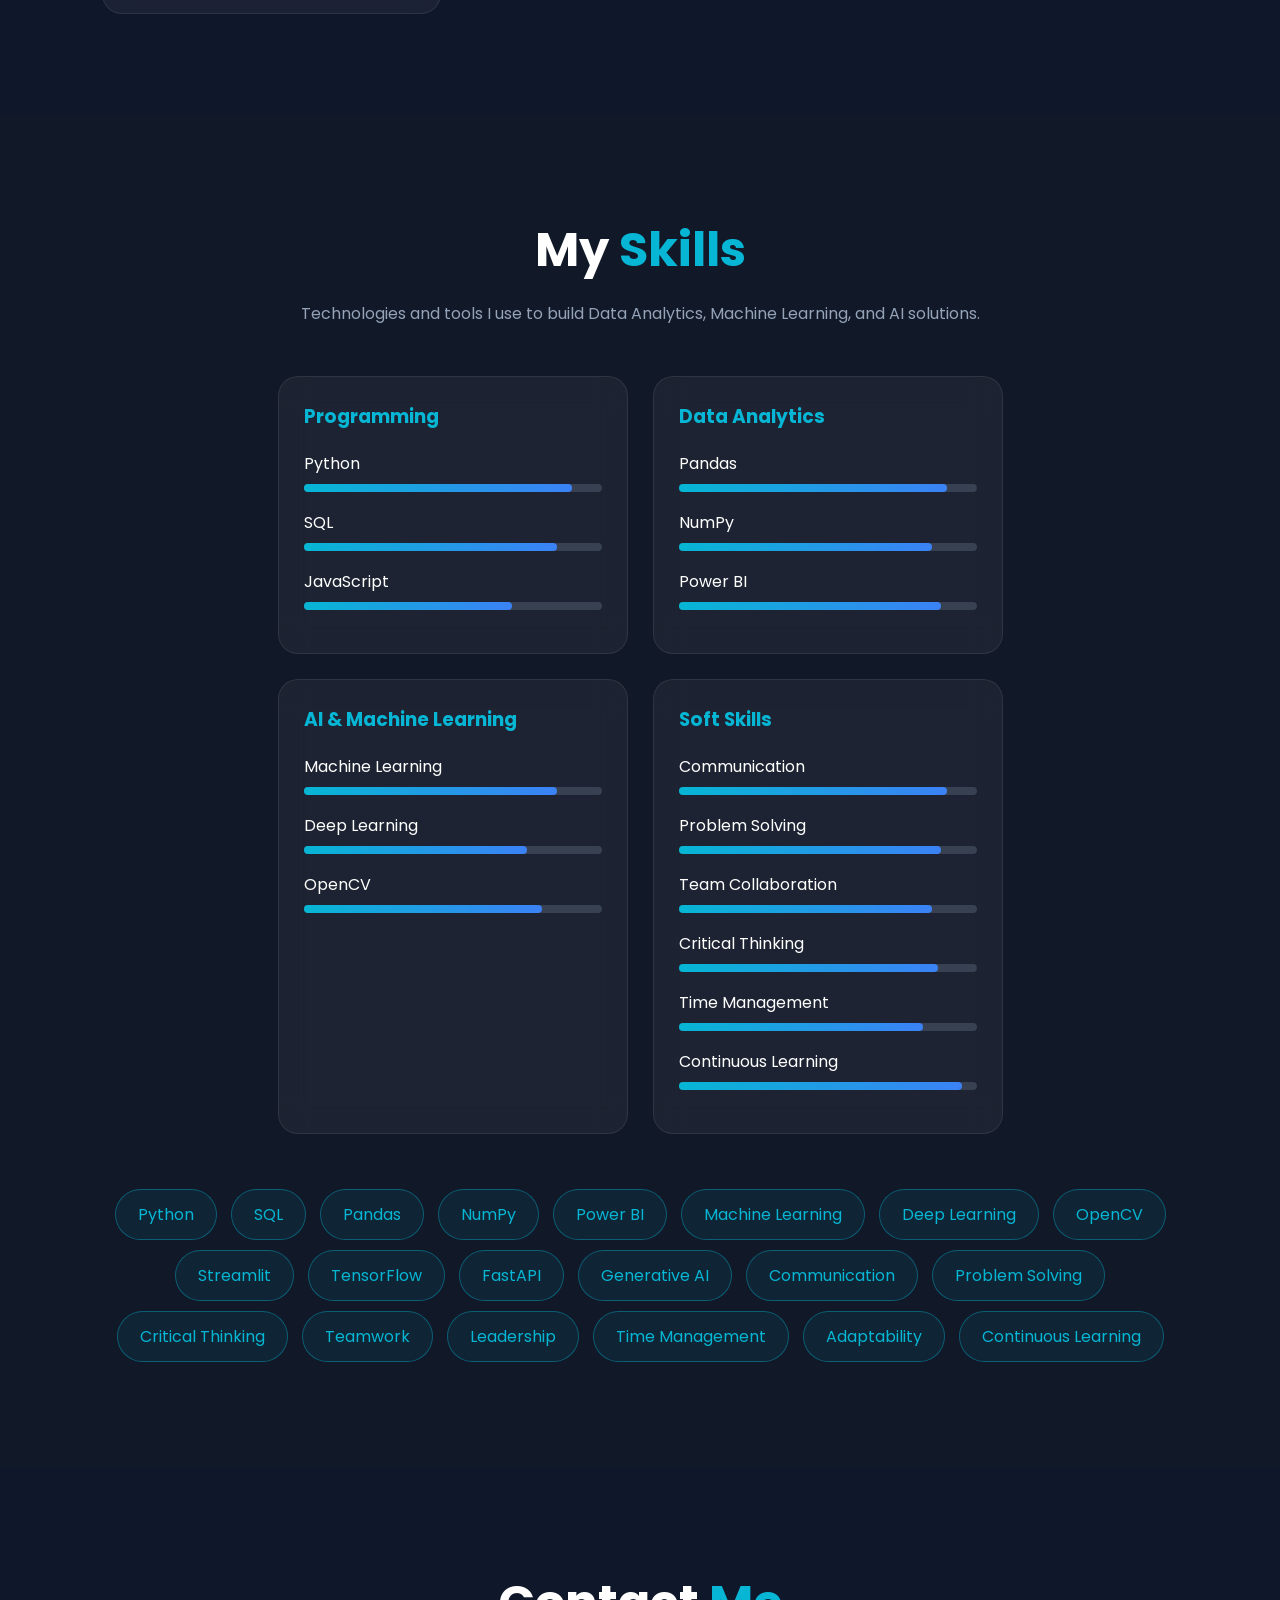
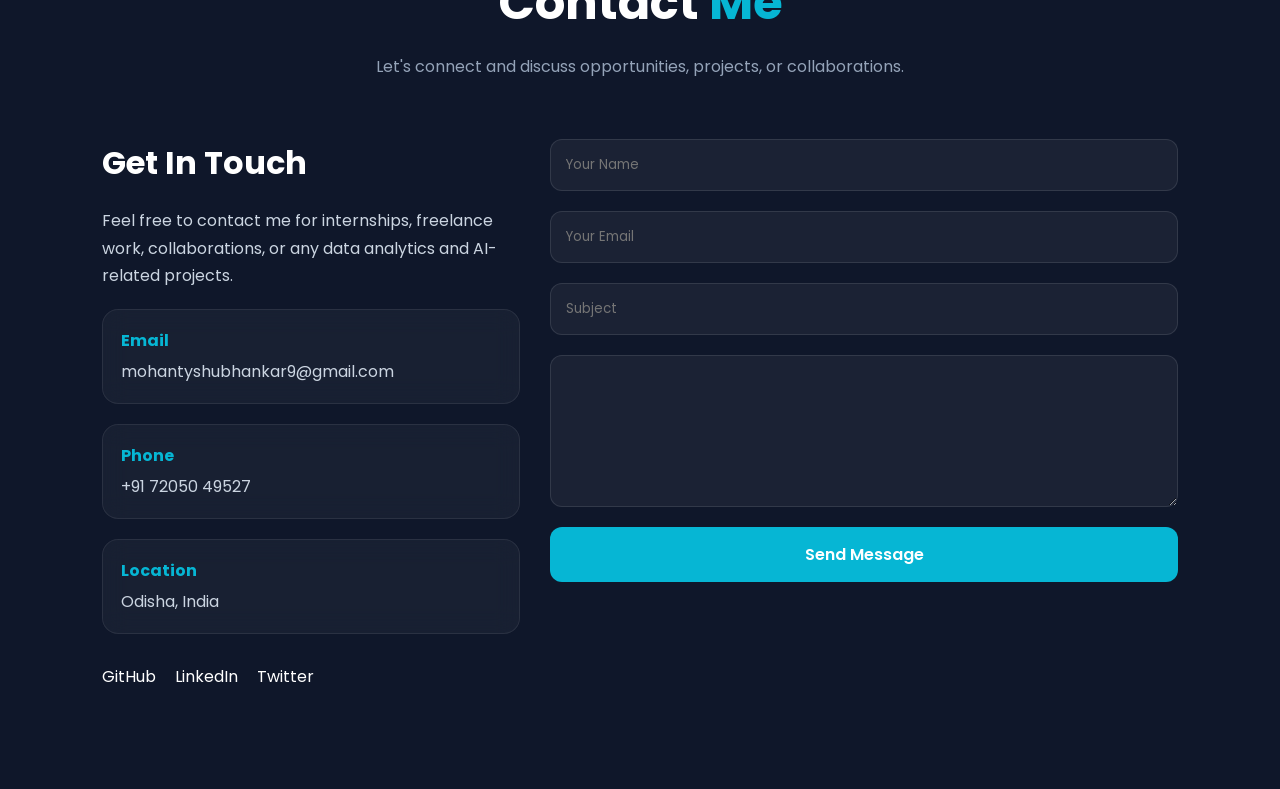
==== commit ad925591: "Describe your changes" ====
--- a/index.html
+++ b/index.html
@@ -7,6 +7,7 @@
     <title>Shubhankar Mohanty | Portfolio</title>
 
     <script src="https://cdn.tailwindcss.com"></script>
+    <link rel="stylesheet" href="css_folder/home.css">
     <link rel="stylesheet" href="css_folder/projectfile.css">
     <link rel="stylesheet" href="css_folder/skillPage.css">
     <link rel="stylesheet" href="css_folder/contactSec.css">
@@ -34,77 +35,46 @@
     </nav>
 
     <!-- Hero Section -->
-    <section id="home" class="min-h-screen flex items-center justify-center">
-
-        <div class="container mx-auto px-6">
-
-            <div class="grid md:grid-cols-2 gap-12 items-center">
-
-                <!-- Left Side -->
-                <div>
-                    <h2 class="text-cyan-400 text-xl font-semibold">
-                        Hello, I'm
-                    </h2>
-
-                    <h1 class="text-5xl md:text-7xl font-bold mt-2">
-                        Shubhankar
-                        <span class="text-cyan-400">Mohanty</span>
-                    </h1>
-
-                    <h3 class="text-2xl mt-4 text-gray-300">
-                        Data Analyst | AI Enthusiast | ML Learner
-                    </h3>
-
-                    <p class="mt-6 text-gray-400 leading-relaxed">
-                        Passionate about transforming raw data into
-                        meaningful insights using Python, SQL,
-                        Power BI, Machine Learning, and AI.
-                    </p>
-
-                    <div class="mt-8 flex gap-4">
-                        <a href="#projects" class="bg-cyan-500 hover:bg-cyan-600 px-6 py-3 rounded-lg font-semibold">
-                            View Projects
-                        </a>
-
-                        <a href="resume.pdf"
-                            class="border border-cyan-400 px-6 py-3 rounded-lg hover:bg-cyan-400 hover:text-black transition">
-                            Download Resume
-                        </a>
-                    </div>
-
-                    <!-- Social Links -->
-                    <div class="flex gap-5 mt-8 text-2xl">
-
-                        <a href="#" class="hover:text-cyan-400">
-                            GitHub
-                        </a>
-
-                        <a href="#" class="hover:text-cyan-400">
-                            LinkedIn
-                        </a>
-
-                        <a href="#" class="hover:text-cyan-400">
-                            Email
-                        </a>
-
-                    </div>
-
-                </div>
-
-                <!-- Right Side -->
-                <div class="flex justify-center">
-
-                    <img src="image/shubhankar.png" alt="Profile"
-                        class="w-80 h-80 object-cover rounded-full border-4 border-cyan-400 shadow-2xl">
-
-                </div>
-
-            </div>
-
-        </div>
-
-    </section>
-
+    <section class="home">
+
+    <div class="home-container">
+
+        <div class="home-content">
+
+            <h4>Hello, I'm</h4>
+
+            <h1>
+                Shubhankar
+                <span>Mohanty</span>
+            </h1>
+
+            <h3>Data Analyst | AI Enthusiast</h3>
+
+            <p>
+                Passionate about Data Analytics, Machine Learning,
+                Artificial Intelligence, and creating impactful solutions
+                through data-driven insights.
+            </p>
+
+            <div class="home-btns">
+                <a href="#projects" class="primary-btn">
+                    View Projects
+                </a>
+
+                <a href="resume.pdf" class="secondary-btn">
+                    Download Resume
+                </a>
+            </div>
+
+        </div>
+
+        <div class="home-image">
+            <img src="image/shubhankar.png" alt="Profile">
+        </div>
+
+    </div>
+
+</section>
     <!-- About Section -->
 
     <section id="about" class="py-24 bg-gradient-to-b from-gray-900 to-gray-950 text-white">
--- a/css_folder/home.css
+++ b/css_folder/home.css
@@ -0,0 +1,170 @@
+/* Home Section */
+
+.home {
+    min-height: 100vh;
+    width: 100%;
+    background: #0f172a;
+    display: flex;
+    align-items: center;
+    justify-content: center;
+    padding: 100px 8%;
+}
+
+/* Main Container */
+
+.home-container {
+    display: flex;
+    align-items: center;
+    justify-content: space-between;
+    width: 100%;
+    gap: 50px;
+}
+
+/* Left Content */
+
+.home-content {
+    flex: 0 0 60%;
+}
+
+.home-content h4 {
+    color: #06b6d4;
+    font-size: 1.3rem;
+    margin-bottom: 10px;
+}
+
+.home-content h1 {
+    font-size: 4rem;
+    font-weight: 700;
+    color: white;
+    line-height: 1.2;
+}
+
+.home-content h1 span {
+    color: #06b6d4;
+}
+
+.home-content h3 {
+    color: #cbd5e1;
+    margin-top: 15px;
+    font-size: 1.8rem;
+}
+
+.home-content p {
+    margin-top: 20px;
+    color: #94a3b8;
+    line-height: 1.8;
+    max-width: 650px;
+}
+
+/* Buttons */
+
+.home-btns {
+    margin-top: 35px;
+    display: flex;
+    gap: 15px;
+}
+
+.primary-btn {
+    padding: 14px 30px;
+    background: #06b6d4;
+    color: white;
+    text-decoration: none;
+    border-radius: 12px;
+    font-weight: 600;
+    transition: 0.3s;
+}
+
+.primary-btn:hover {
+    background: #0891b2;
+    transform: translateY(-4px);
+}
+
+.secondary-btn {
+    padding: 14px 30px;
+    border: 2px solid #06b6d4;
+    color: #06b6d4;
+    text-decoration: none;
+    border-radius: 12px;
+    font-weight: 600;
+    transition: 0.3s;
+}
+
+.secondary-btn:hover {
+    background: #06b6d4;
+    color: white;
+}
+
+/* Social Links */
+
+.social-icons {
+    margin-top: 30px;
+}
+
+.social-icons a {
+    display: inline-block;
+    margin-right: 15px;
+    color: white;
+    font-size: 22px;
+    transition: 0.3s;
+}
+
+.social-icons a:hover {
+    color: #06b6d4;
+    transform: translateY(-4px);
+}
+
+/* Right Image */
+
+.home-image {
+    flex: 0 0 40%;
+    display: flex;
+    justify-content: center;
+}
+
+.home-image img {
+    width: 380px;
+    height: 380px;
+    object-fit: cover;
+    border-radius: 50%;
+    border: 4px solid #06b6d4;
+    box-shadow:
+        0 0 25px rgba(6,182,212,0.4),
+        0 0 60px rgba(6,182,212,0.2);
+    transition: 0.4s;
+}
+
+.home-image img:hover {
+    transform: scale(1.05);
+}
+
+/* Responsive */
+
+@media (max-width: 992px) {
+
+    .home-container {
+        flex-direction: column-reverse;
+        text-align: center;
+    }
+
+    .home-content,
+    .home-image {
+        flex: 0 0 100%;
+    }
+
+    .home-btns {
+        justify-content: center;
+    }
+
+    .social-icons {
+        text-align: center;
+    }
+
+    .home-content h1 {
+        font-size: 3rem;
+    }
+
+    .home-image img {
+        width: 280px;
+        height: 280px;
+    }
+}
